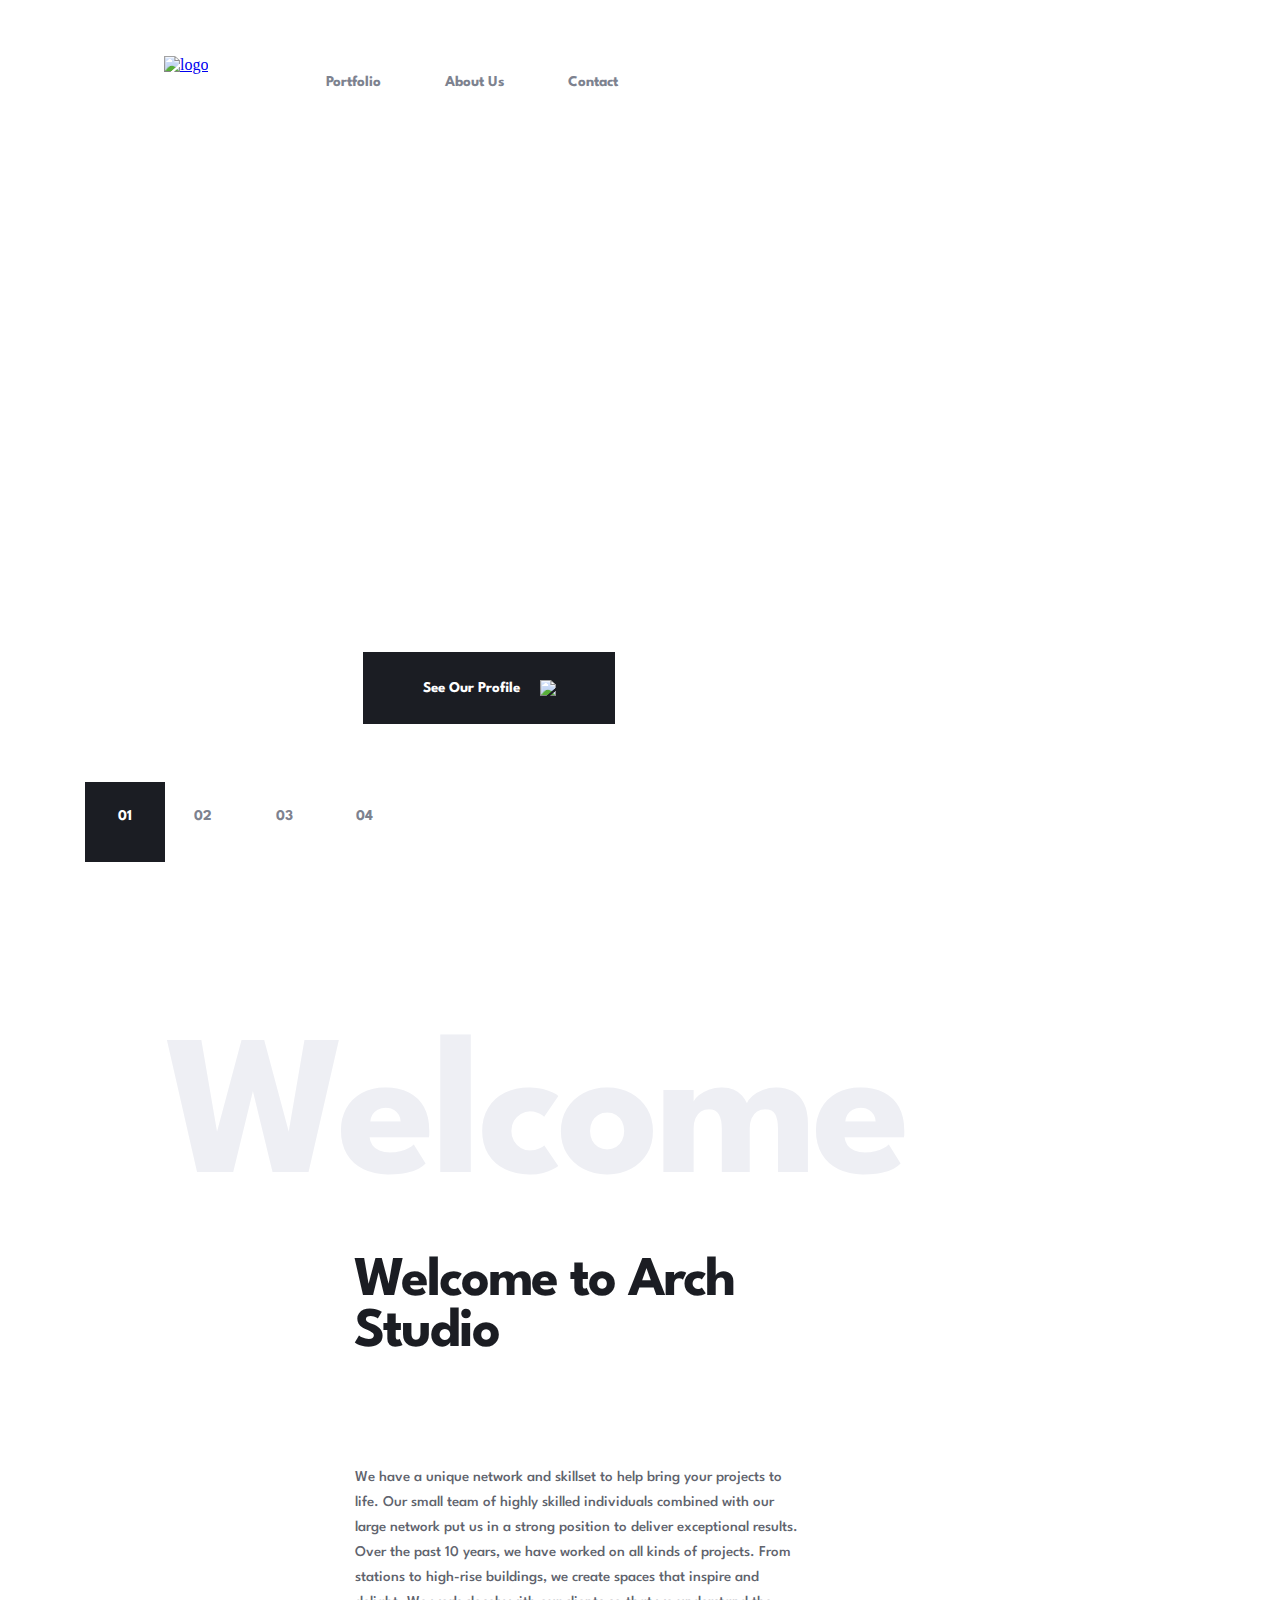
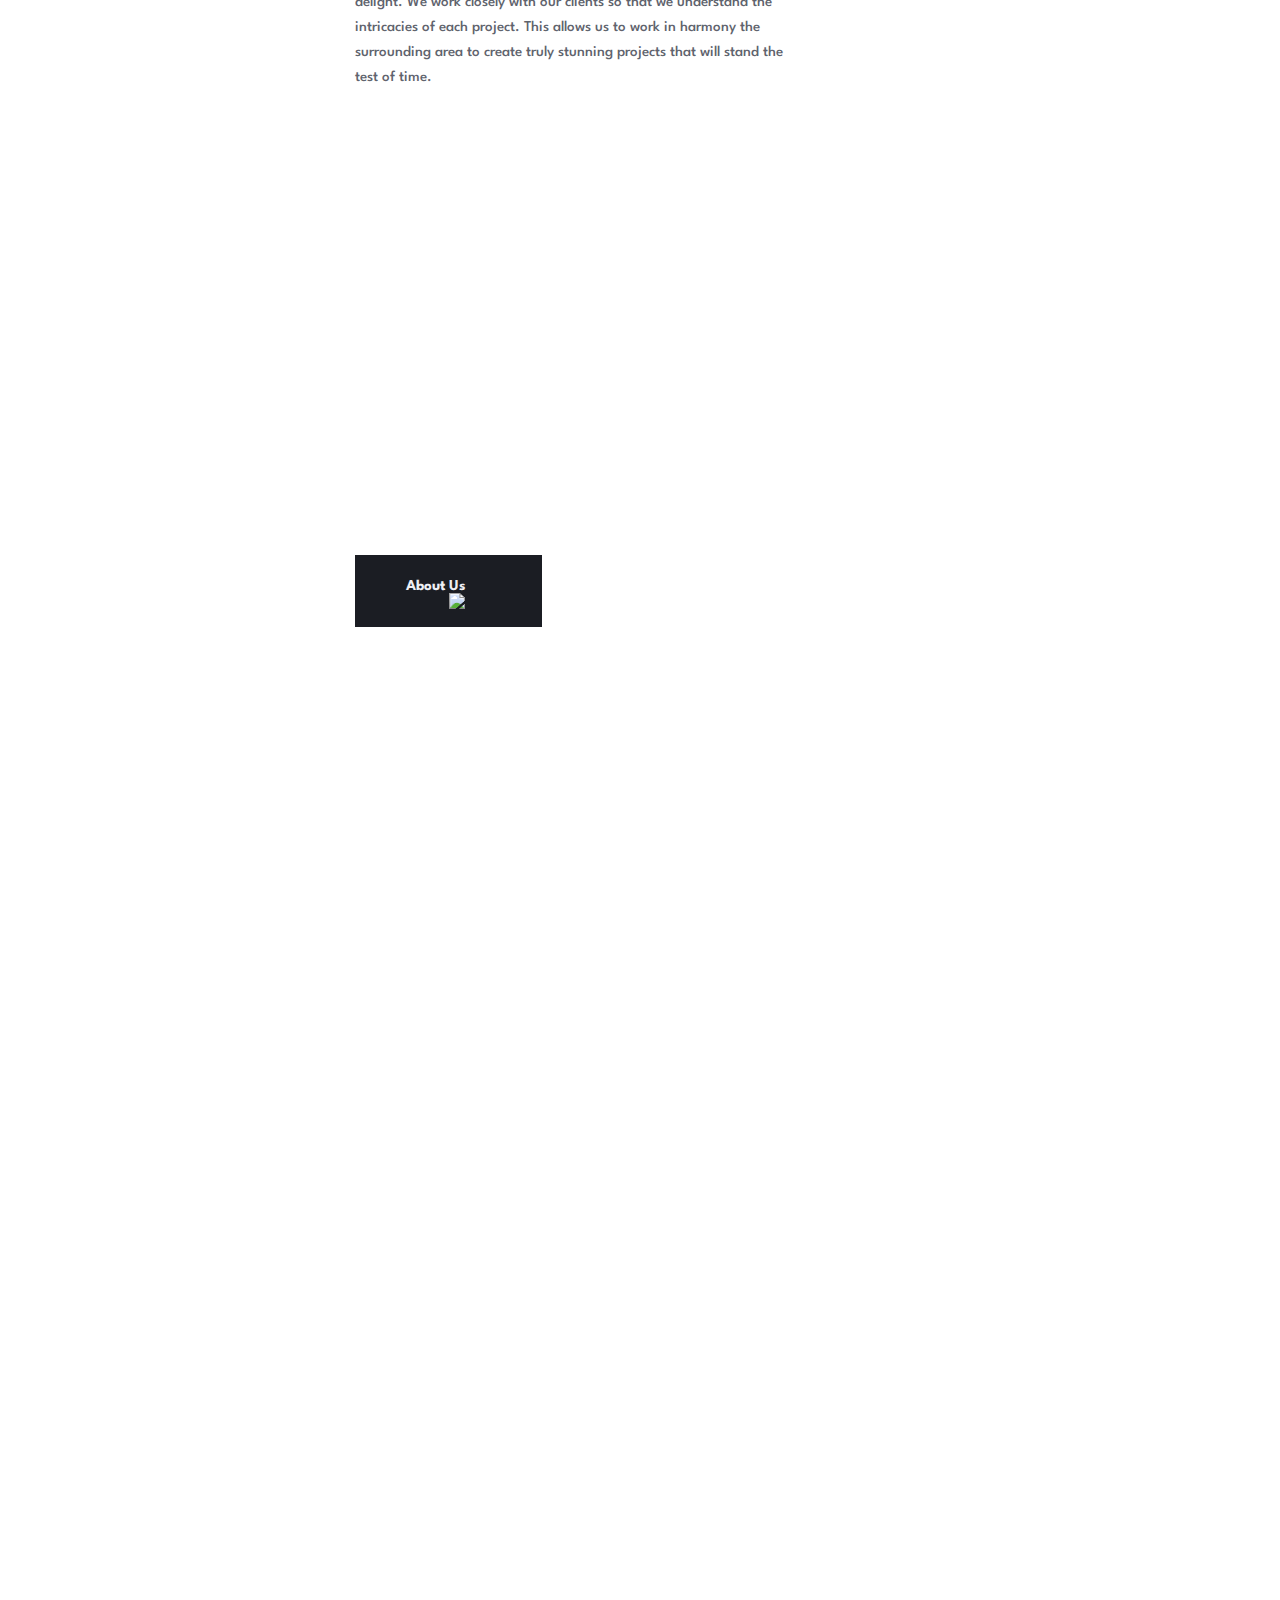
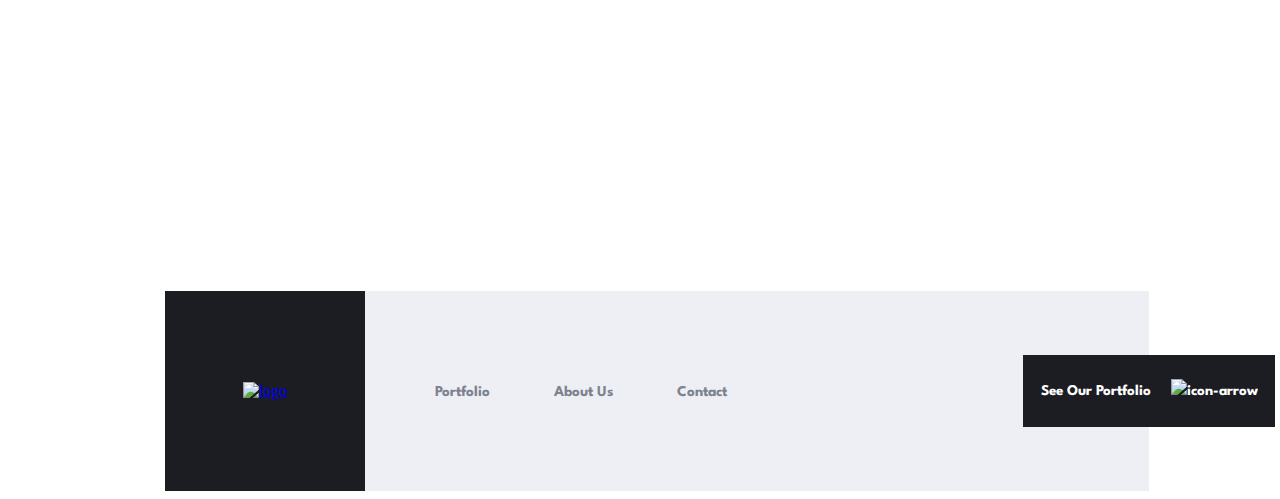
==== index.html @ 3923d825 "aboutus" ====
<!DOCTYPE html>
<html lang="en">
<head>
  <meta charset="UTF-8">
  <meta name="viewport" content="width=device-width, initial-scale=1.0">

  <link rel="icon" type="image/png" sizes="32x32" href="./assets/favicon-32x32.png">
  <link rel="stylesheet" href="./src/styles.css">
  <title>Frontend Mentor | Arch Studio Website Challenge</title>
</head>
<body>
  <nav>
    <div class="logo">
      <a href="index.html"><img src="./assets/logo.svg" alt="logo"></a>
    </div>

    <ul class="nav-links">
      <li><a href="portfolio.html">Portfolio</a></li>
      <li><a href="about.html">About Us</a></li>
      <li><a href="contact.html">Contact</a></li>
    </ul>
  </nav>

  <section class="slide">
    <div class="slide_1">
      <h3>Project Paramour</h3> 
    </div>
    <div class="slide_note">
        <p>Project made for an art musuem near Southwest London. Project Paramour is a statement of bold modern architecture</p>
    </div>

    <div class="profile_note">
        <a>See Our Profile <img src="./assets/icons/icon-arrow.svg"></a>

    </div>
</section>

<section class="rectangle">
  <div class="rectangle_1">
    <a>01</a>
  </div>

  <div class="rectangle_2">
    <a>02</a>
  </div>

  <div class="rectangle_3">
    <a>03</a>
  </div>

  <div class="rectangle_4">
    <a>04</a>
  </div>

</section>

<div class="welcome">
</div>

<section>  
  <div class="welcome_1">
    <h1>Welcome</h1>
  </div>

  <div class="welcome_note">
    <h3>Welcome to Arch Studio </h3>
  </div>

  <div class="welcome_statement">
    <p>We have a unique network and skillset to help bring your projects to life. Our small team of highly skilled individuals combined with our large network put us in a strong position to deliver exceptional results.
      Over the past 10 years, we have worked on all kinds of projects. From stations to high-rise buildings, we create spaces that inspire and delight.
      We work closely with our clients so that we understand the intricacies of each project. This allows us to work in harmony the surrounding area to create truly stunning projects that will stand the test of time.</p>
  </div>
</section>

<section>

</section>

<section class="smallteam">
  <div class="smallteam_1">
    <h3>Small team, big ideas</h3> 
  </div>

  <div class="aboutus_note">
      <a>About Us <img src="./assets/icons/icon-arrow.svg"></a>

  </div>
</section>

  <!--Footer-->

  

  <!--Project Paramour

  Project made for an art museum near Southwest London. Project Paramour is 
  a statement of bold, modern architecture.

  See Our Portfolio

  Seraph Station

  The Seraph Station project challenged us to design a unique station that would 
  transport people through time. The result is a fresh and futuristic model 
  inspired by space stations.

  See Our Portfolio

  Federal II Tower

  A sequel theme project for a tower originally built in the 1800s. We achieved 
  this with a striking look of brutal minimalism with modern touches.
  
  See Our Portfolio

  Trinity Bank Tower

  Trinity Bank challenged us to make a concept for a 84 story building located 
  in the middle of a city with a high earthquake frequency. For this project we 
  used curves to blend design and stability to meet our objectives.

  See Our Portfolio

  01
  02
  03
  04

  Welcome

  Welcome to Arch Studio

  We have a unique network and skillset to help bring your projects to life. Our 
  small team of highly skilled individuals combined with our large network put us 
  in a strong position to deliver exceptional results.

  Over the past 10 years, we have worked on all kinds of projects. From stations 
  to high-rise buildings, we create spaces that inspire and delight.

  We work closely with our clients so that we understand the intricacies of each 
  project. This allows us to work in harmony the surrounding area to create truly 
  stunning projects that will stand the test of time.

  Small team, big ideas

  About Us

  Featured

  See all

  1
  Project Del Sol
  View All Projects

  2
  228B Tower
  View All Projects

  3
  Le Prototype
  View All Projects

  Portfolio
  About Us
  Contact

  See Our Portfolio -->
  <footer>
    <div class="footer-logo">
      <a href="index.html"><img src="./assets/logo-white-fill.svg" alt="logo"></a>
    </div>
    <div class="footer-nav">
      <ul class="footer-nav-links">
        <li><a href="portfolio.html">Portfolio</a></li>
        <li><a href="about.html">About Us</a></li>
        <li><a href="contact.html">Contact</a></li>
      </ul>
    </div>
    <a href="portfolio.html" class="button-link">See Our Portfolio <img src="./assets/icons/icon-arrow.svg" alt="icon-arrow"></a>
  </footer>
</body>
</html>
---- src/styles.css ----
@import url("https://fonts.googleapis.com/css2?family=Spartan:wght@100;200;300;400;500;600;700;800;900&display=swap");




/*Navigation*/
.logo {
    position: absolute;
    width: 96.16px;
    height: 40px;
    left: 164px;
    top: 56px;
}

.nav-links {
    position: absolute;
    left: 20%;
    top: 56px;
    
}

.nav-links li {
    display: inline-block;
    padding: 0px 30px;
}

.nav-links a {
    font-family: 'Spartan';
    font-style: normal;
    font-weight: bold;
    font-size: 15px;
    color: #7D828F;
    text-decoration: none;
}

.slide{
    background-image: url("file:///C:/Users/hp/Desktop/arch-studio/assets/home/desktop/image-hero-paramour.jpg");
    height: 720px;
    width: 1110px; 
    margin: auto 0;
    margin-left:165px;
    margin-right: 165px;
    margin-top: 152px;
    margin-bottom: 2819px;

}

.slide_1 h3{
    font-family: Spartan, sans-serif;
    font-size: 70px;
    line-height: 80px;
    font-weight: bold;
    letter-spacing: -2px;
    color: #FFFFFF;
    padding-left: 190px;
    padding-top: 180px;
    padding-bottom: 380px;
    padding-right: 376px;
    position: absolute;
    height: 160px;
    margin-bottom: 20px;;

}

.slide_note p{
    font-family: Spartan, sans-serif;
    font-weight: 500;
    font-size: 15px;
    line-height: 25px;
    position: absolute;
    padding-top: 372px;
    padding-right: 475px;
    padding-bottom: 291px;
    padding-left: 190px;
    color: #FFFFFF;
    height: 75px;
    width: 445px;
    margin-top: 30px;
    
}

.profile_note{
    background-color: #1B1D23;
    height: 72px;
    width: 252px;
    position: absolute;
    margin-left: 190px;
    margin-top: 500px;
   

}


.profile_note a{
    color:#FFFFFF;
    font-family: Spartan, sans-serif;
    font-weight: bold;
    font-size: 15px;
    display: flex;
    align-items: center;
    justify-content: center;
    text-decoration: none;
    height: 72px;
    width: 252px;
}

.profile_note img{
    margin-left: 20px;
}

.rectangle{
    background-color: #EEEFF4;
    height: 80px;
    width: 320px;
    left: 85px;
    top: 782px;
    position: absolute;
    display: inline-block;
    
}

.rectangle_1{
    background-color: #1B1D23;
    height: 80px;
    width: 80px;
    position: absolute;
    left: 0%;
    right: 0%;
    top: 0%;
    bottom: 0%;
}
.rectangle_1 a{
    font-family: Spartan, sans-serif;
    font-size: 15px;
    color: #FFFFFF;
    font-weight: bold;
    position: absolute;
    height: 25px;
    width: 19px;
    left: 30px;
    right: 31px;
    top: 27px;
    bottom: 28px;
    justify-content: center;
    display: flex;

}


.rectangle_2{
    background-color: #FFFFFF;
    height: 80px;
    width: 80px;
    position: absolute;
    left: 80px;
    
}


.rectangle_2 a{
    font-family: Spartan, sans-serif;
    font-size: 15px;
    color: #7D828F;
    font-weight: bold;
    position: absolute;
    height: 25px;
    width: 19px;
    left: 28px;
    right: 29px;
    top: 27px;
    bottom: 28px;
    justify-content: center;
    display: flex;
}


.rectangle_3{
    background-color: #FFFFFF;
    height: 80px;
    width: 80px;
    position: absolute;
    left: 160px;
    
}

.rectangle_3 a{
    font-family: Spartan, sans-serif;
    font-size: 15px;
    color: #7D828F;
    font-weight: bold;
    position: absolute;
    height: 25px;
    width: 19px;
    left: 30px;
    right: 31px;
    top: 27px;
    bottom: 28px;
    justify-content: center;
    display: flex;
}

.rectangle_4{
    background-color: #FFFFFF;
    height: 80px;
    width: 80px;
    position: absolute;
    left: 240px;
    
}


.rectangle_4 a{
    font-family: Spartan, sans-serif;
    font-size: 15px;
    color: #7D828F;
    font-weight: bold;
    position: absolute;
    height: 25px;
    width: 19px;
    left: 30px;
    right: 31px;
    top: 27px;
    bottom: 28px;
    justify-content: center;
    display: flex;
}


/*Welcome*/
.welcome{
    background-image: url("file:///C:/Users/hp/Desktop/arch-studio/assets/home/desktop/image-welcome.jpg");
    position: absolute;
    height: 568px;
    width : 350px;
    top: 1160px;
    left: 925px;
    
}

.welcome_1 h1{
    font-family: Spartan, sans-serif;
    font-weight: bold;
    font-size: 200px;
    line-height: 200px;
    letter-spacing: -5px;
    color: #EEEFF4;
    position: absolute;
    width: 968px;
    height: 200px;
    left: 165px;
    top: 890px;
}

.welcome_note h3{
    position: absolute;
    height: 112px;
    width: 446px;
    right: 640px;
    left: 354px;
    top: 1200px;
    font-family: Spartan, sans-serif;
    font-size: 56px;
    letter-spacing: -2px;
    color: #1B1D23;
}

.welcome_statement{
    position: absolute;
    height: 325px;
    width: 445px;
    right: 640px;
    left: 355px;
    top: 1450px;
    font-family: Spartan, sans-serif;
    font-size: 15px;
    font-weight: 500;
    line-height: 25px;
    color: #60636D;
}

.smallteam{
    background-image: url("file:///C:/Users/hp/Desktop/arch-studio/assets/home/desktop/image-small-team.jpg");
    position: absolute;
    width: 1110px;
    height: 560px;
    left: 165px;
    top: 1835px;
}

.smallteam_1 h3{
position: absolute;
height: 126px;
width: 445px;
left: 190px;
right: 475px;
top: 130px;
bottom: 266px;
font-family: Spartan, sans-serif;
font-style: normal;
font-weight: bold;
font-size: 56px;
line-height: 56px;
letter-spacing: -2px;
color: #FFFFFF;
}

.aboutus_note{
    position: absolute;
    left: 190px;
    top: 320px;
  /*  right: 733px;
    bottom: 168px;*/
    background-color: #1B1D23;
    height: 72px;
    width: 187px;
}

.aboutus_note a{
    position: absolute;
    height: 25px;
    width: 75px;
    top: 24px;
    left: 35px;
    right: 56px;
    bottom: 23px;
    font-family: Spartan;
    font-style: normal;
    font-weight: bold;
    font-size: 15px;
    text-align: right;
    color: #EEEFF4;
    /*display: flex;
    align-items: center;
    justify-content: center;
    text-decoration: none;*/
}

.aboutus_note img{
    left: 131px;
    top: 36.5px;
    right: 32px;
    bottom: 34.5px;
}

/*Footer*/
footer {
    display: flex;
}
.footer-logo {
    position: absolute;
    width: 200px;
    height: 200px;
    left: 165px;
    top: 3491px;
    background: #1B1D23;
    display: flex;
    justify-content: center;
    align-items: center;
}

.footer-logo img {
    width: 96.16px;
    height: 40px;
    
}

.footer-nav {
    position: absolute;
    width: 784px;
    height: 200px;
    left: 365px;
    top: 3491px;
    background: #EEEFF4;
    display: flex;
    align-items: center;
}

.footer-nav-links li {
    display: inline-block;
    padding: 0px 30px;
}

.footer-nav-links a {
    font-family: 'Spartan';
    font-style: normal;
    font-weight: 700;
    font-size: 15px;
    color: #7D828F;
    text-decoration: none;
}    

.button-link {
    position: absolute;
    width: 252px;
    height: 72px;
    left: 1023px;
    top: 3555px;
    background: #1B1D23;
    font-family: 'Spartan';
    font-style: normal;
    font-weight: bold;
    font-size: 15px;
    line-height: 25px;
    display: flex;
    align-items: center;
    justify-content: center;
    text-decoration: none;
    color: #FFFFFF;
}

.button-link img {
    margin-left: 20px;
}
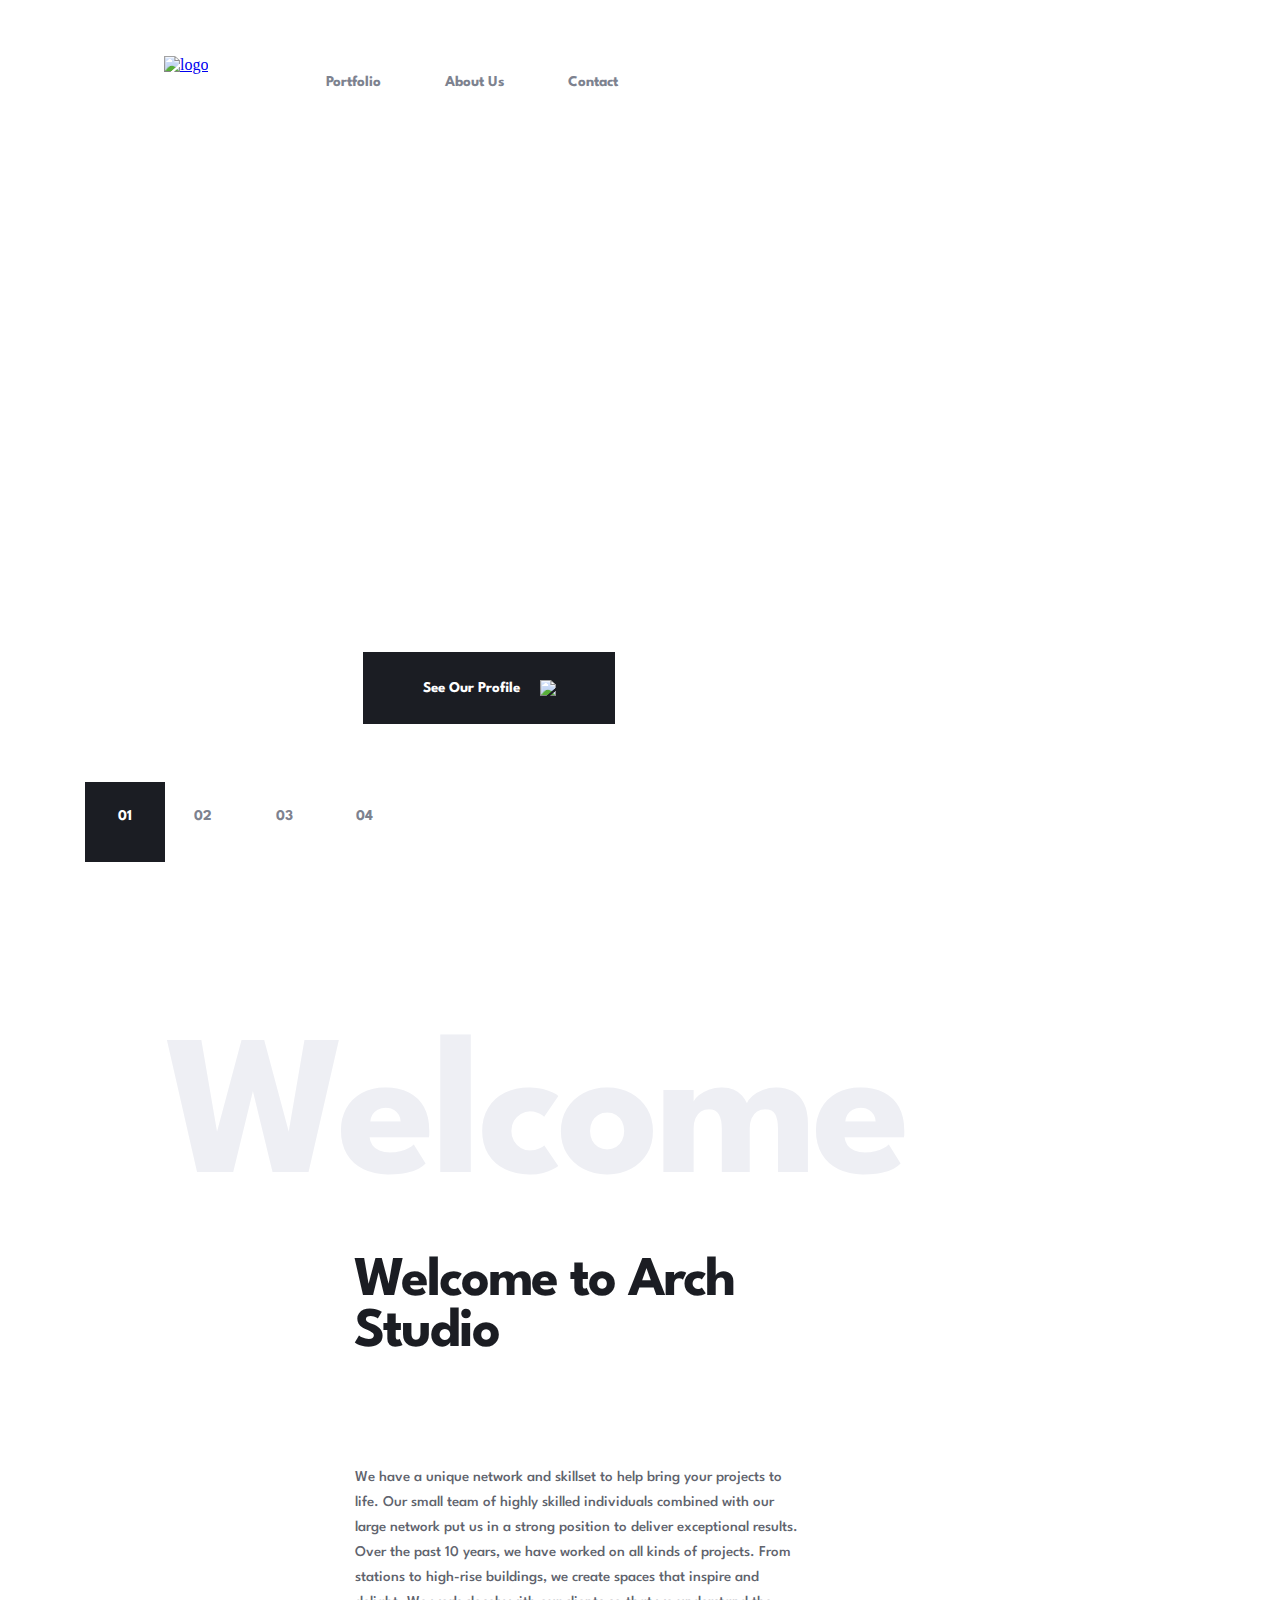
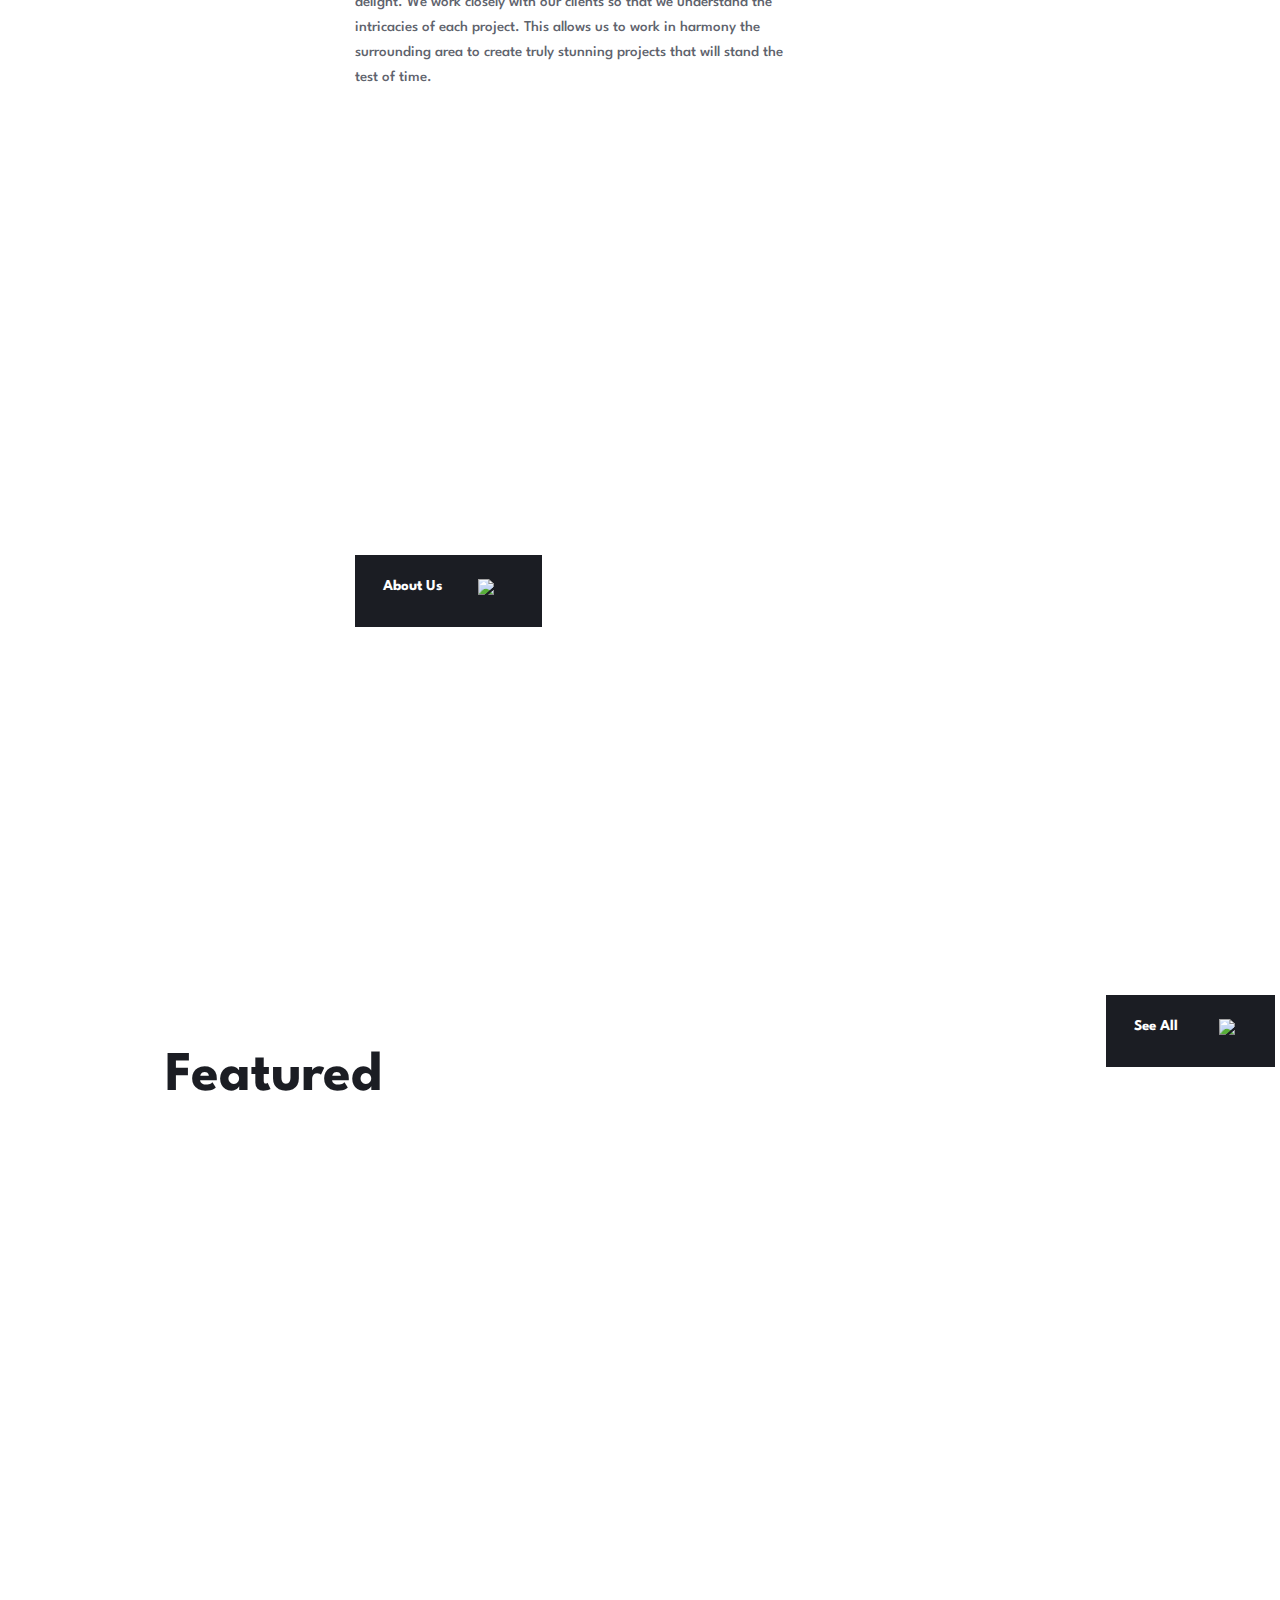
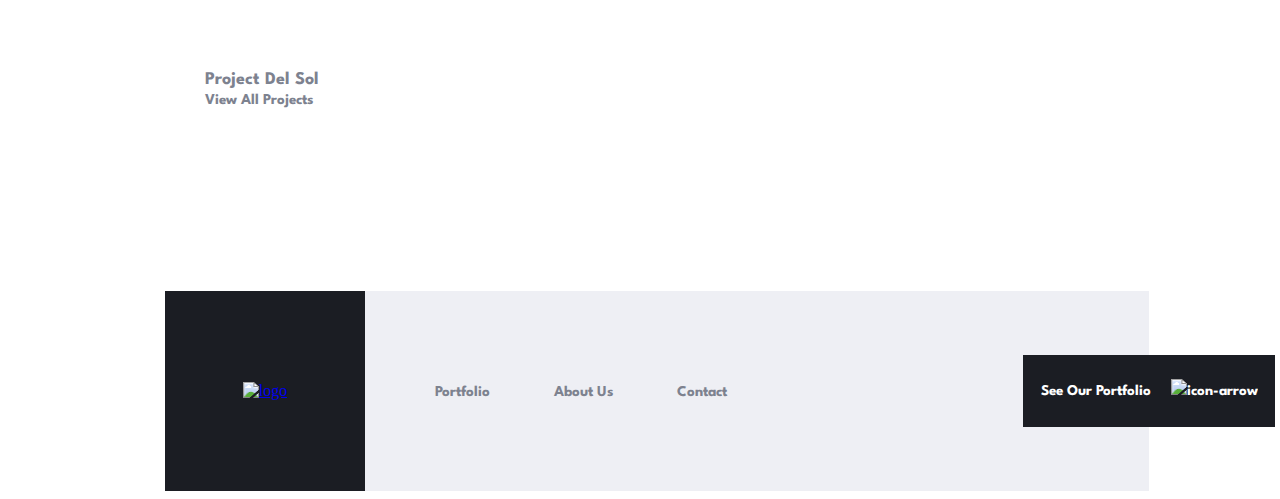
==== commit fd9c5064: "featured" ====
--- a/index.html
+++ b/index.html
@@ -88,6 +88,47 @@
   </div>
 </section>
 
+<section class="feature">
+  <div class="featured_1">
+    <h2>Featured</h2>
+  </div>
+
+  <div class="featured_note">
+    <a>See All <img src="./assets/icons/icon-arrow.svg"></a>
+  </div>
+</section>
+
+<section class="images">
+  <div class="projectdelsol">
+    <div>
+      <p>1</p>
+    </div>
+    
+    <div class="projectdelsol_1">
+      <a>Project Del Sol</a>
+    </div>
+    
+    <div class="projectdelsol_2"> 
+      <a>View All Projects</a>
+    </div>
+  </div>
+
+  <div class="BTower">
+    <div>
+      <p>2</p>
+    </div>
+    
+    <div class="BTower_1">
+      <a>228B Tower</a>
+    </div>
+    
+    <div class="BTower_2"> 
+      <a>View All Projects</a>
+    </div>
+  </div>
+</section>
+
+
   <!--Footer-->
 
   
--- a/src/styles.css
+++ b/src/styles.css
@@ -305,41 +305,178 @@
 }
 
 .aboutus_note{
-    position: absolute;
-    left: 190px;
-    top: 320px;
-  /*  right: 733px;
-    bottom: 168px;*/
-    background-color: #1B1D23;
     height: 72px;
     width: 187px;
+    position: absolute;
+    margin-left: 190px;
+    margin-top: 320px;
+    background-color: #1B1D23; 
 }
 
 .aboutus_note a{
-    position: absolute;
+    font-family: Spartan, sans-serif;
+    font-size: 15px;
+    font-weight: bold;
+    color: #ffffff;
+    position: absolute;
+    top: 24px;
+    right: 80px;
+    bottom: 23px;
+    left: 28px;
     height: 25px;
     width: 75px;
+}
+
+.aboutus_note img{
+    position: absolute;
+    left: 95px;
+
+}
+
+.featured_1 h2{
+    font-family: Spartan, sans-serif;
+    font-size: 56px;
+    font-weight: bold;
+    color: #1B1D23;
+    line-height: 56px;
+    position: absolute;
+    left: 165px;
+    right: 829px;
+    top: 2603px;
+    bottom: 1023px;
+    height: 56px;
+    width: 446px;
+}
+
+.featured_note{
+    background-color: #1B1D23;
+    position: absolute;
+    height: 72px;
+    width: 169px;
+    left: 1106px;
+    right: 165px;
+    top: 2595px;
+}
+
+.featured_note a{
+    color: #FFFFFF;
+    font-family: Spartan, sans-serif;
+    font-size: 15px;
+    font-weight: bold;
+    position: absolute;
+    height: 25px;
+    width: 57px;
     top: 24px;
-    left: 35px;
-    right: 56px;
+    right: 80px;
     bottom: 23px;
-    font-family: Spartan;
-    font-style: normal;
-    font-weight: bold;
-    font-size: 15px;
-    text-align: right;
-    color: #EEEFF4;
-    /*display: flex;
-    align-items: center;
-    justify-content: center;
-    text-decoration: none;*/
-}
-
-.aboutus_note img{
-    left: 131px;
-    top: 36.5px;
-    right: 32px;
-    bottom: 34.5px;
+    left: 28px;
+}
+
+.featured_note img{
+    position: absolute;
+    left: 85px;
+}
+
+
+.images{
+    height: 560px;
+    width: 1110px;
+    position: absolute;
+    top: 2731px;
+    right: 165px;
+    bottom: 400px;
+    left: 165px;
+}
+
+.projectdelsol{
+    background-image: url("file:///C:/Users/hp/Desktop/arch-studio/assets/portfolio/desktop/image-del-sol.jpg");
+    height: 560px;
+    width: 350px;
+    position: absolute;
+    right: 925px;
+    bottom: 200px;
+    top: 72px;
+    left: 0px;
+}
+.projectdelsol p{
+    color: #ffffff;
+    opacity: 0.5;
+    font-family: Spartan, sans-serif;
+    font-size: 200px;
+    font-weight: bold;
+    position: absolute;
+    height: 200px;
+    width: 84px;
+    top: -200px;
+    bottom: 100px;
+    left: 280px;
+    
+}
+
+.projectdelsol_2{
+    /*border: #f50808 solid 3px;*/
+    font-family: Spartan, sans-serif;
+    font-size: 15px;
+    font-weight: bold;
+    position: absolute;
+    top: 490px;
+    left: 40px;
+    color: #7D828F;
+}
+
+.projectdelsol_1{
+    color: #7D828F;
+    font-family: Spartan, sans-serif;
+    font-size: 18px;
+    font-weight: bold;
+    top: 468px;
+    left: 40px;
+    position: absolute;
+}
+
+.BTower{
+    background-image: url("../assets/portfolio/desktop/image-228b.jpg");
+    height: 560px;
+    width: 350px;
+    position: absolute;
+    right: 925px;
+    bottom: 200px;
+    top: 72px;
+    left: 400px;
+}
+.BTower p{
+    color: #ffffff;
+    opacity: 0.5;
+    font-family: Spartan, sans-serif;
+    font-size: 200px;
+    font-weight: bold;
+    position: absolute;
+    height: 200px;
+    width: 145px;
+    top: -200px;
+    bottom: 100px;
+    left: 210px;
+    
+}
+
+.BTower_2{
+    color: #FFFFFF;
+    font-family: Spartan, sans-serif;
+    font-size: 15px;
+    font-weight: bold;
+    position: absolute;
+    top:490px;
+    left: 40px;
+}
+
+.BTower_1{
+    color: #FFFFFF;
+    font-family: Spartan, sans-serif;
+    font-size: 18px;
+    font-weight: bold;
+    top: 466px;
+    position: absolute;
+    left: 40px;
 }
 
 /*Footer*/
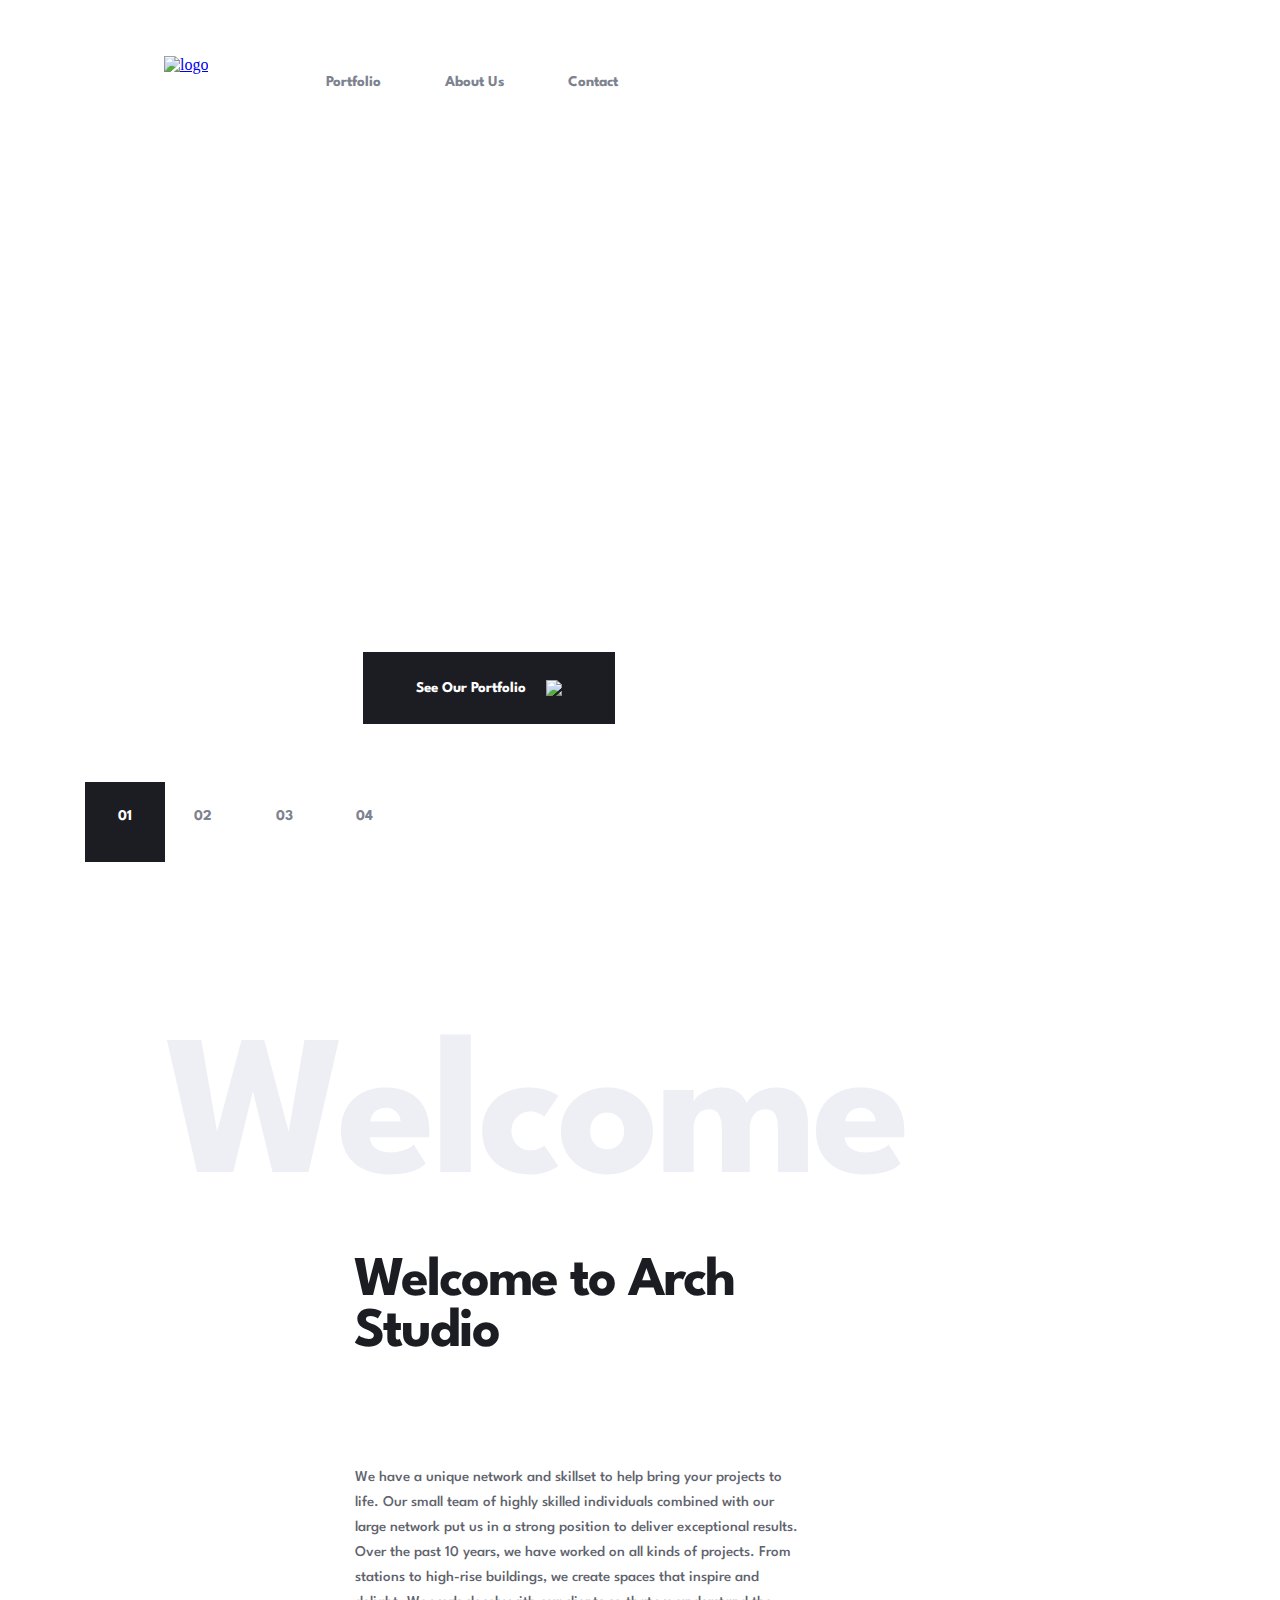
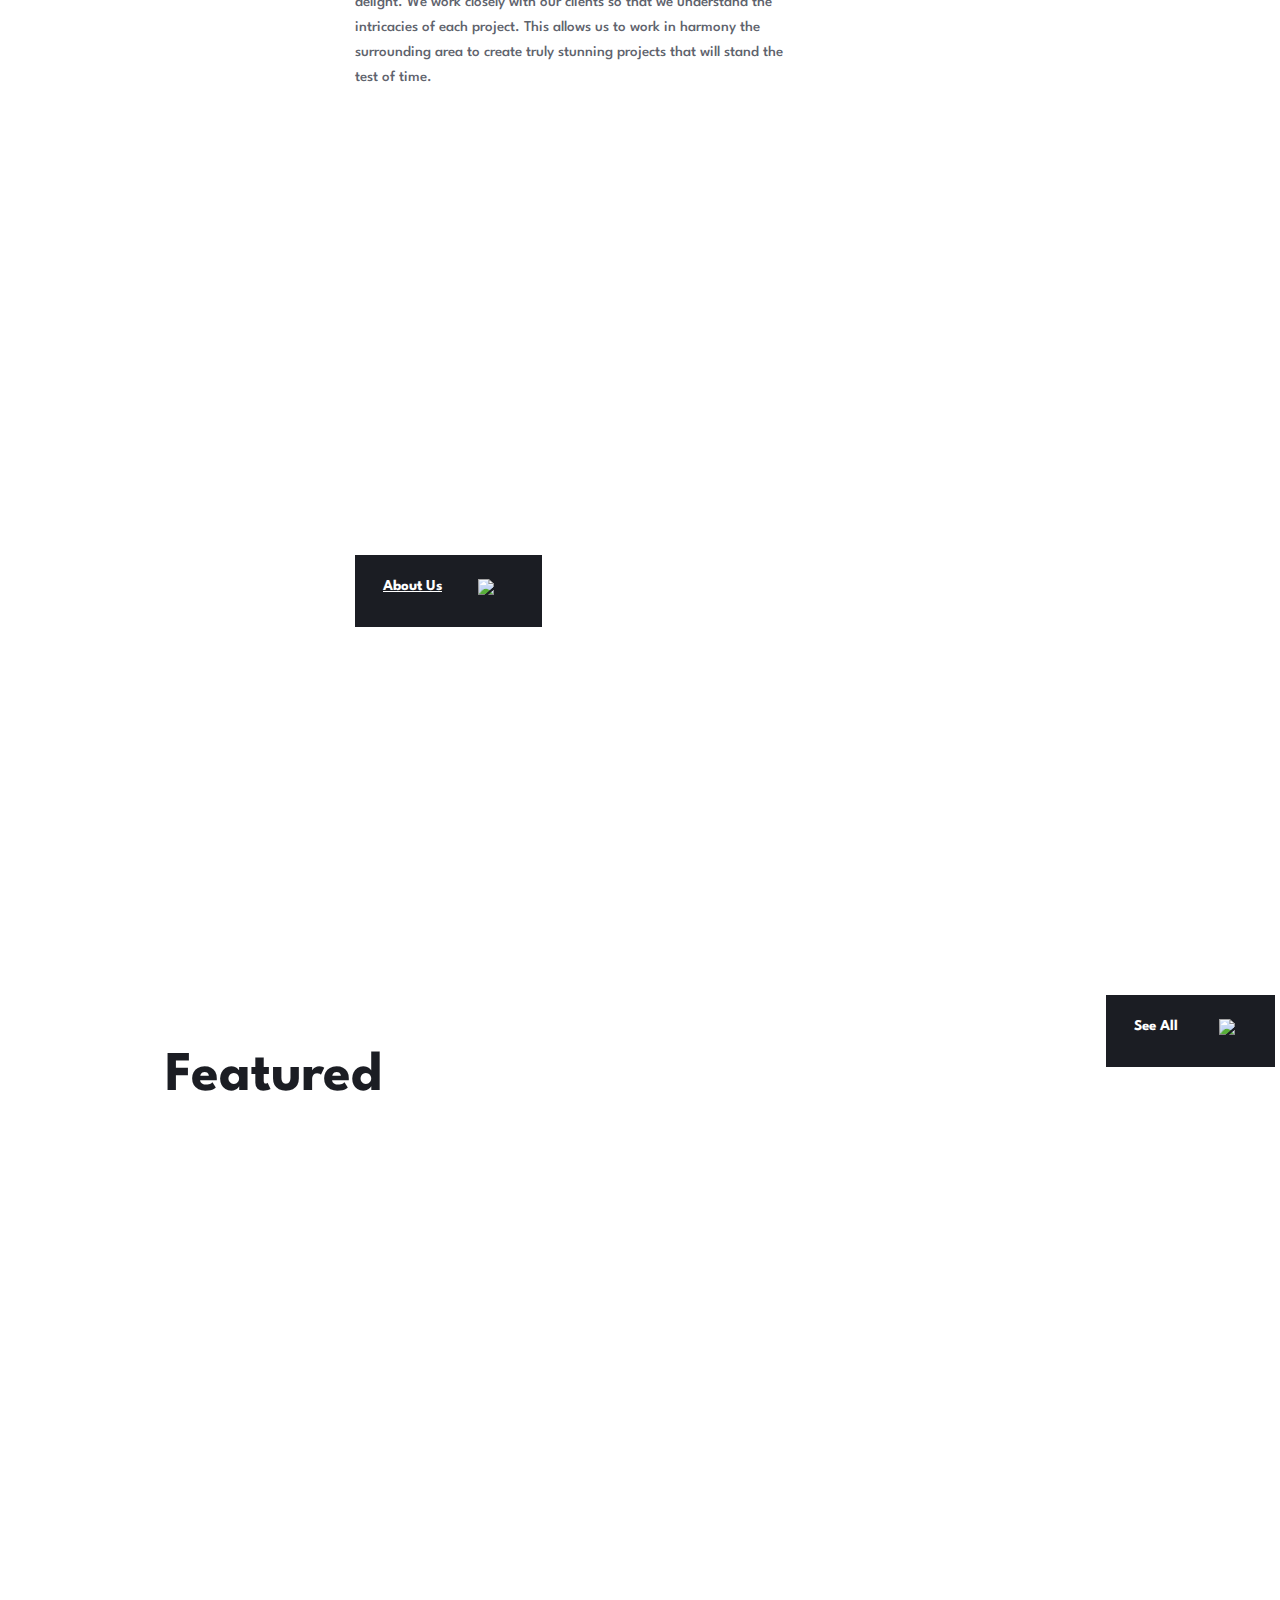
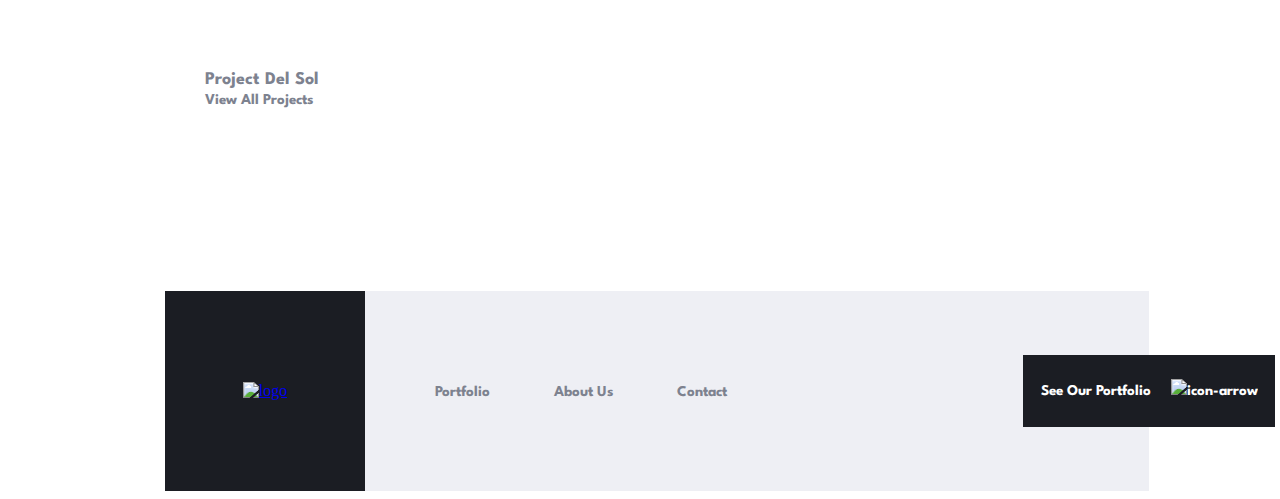
==== commit ec26ed20: "active" ====
--- a/index.html
+++ b/index.html
@@ -30,7 +30,7 @@
     </div>
 
     <div class="profile_note">
-        <a>See Our Profile <img src="./assets/icons/icon-arrow.svg"></a>
+        <a href="portfolio.html">See Our Portfolio <img src="./assets/icons/icon-arrow.svg"></a>
 
     </div>
 </section>
@@ -83,7 +83,7 @@
   </div>
 
   <div class="aboutus_note">
-      <a>About Us <img src="./assets/icons/icon-arrow.svg"></a>
+      <a href="about.html">About Us <img src="./assets/icons/icon-arrow.svg"></a>
 
   </div>
 </section>
@@ -123,6 +123,20 @@
     </div>
     
     <div class="BTower_2"> 
+      <a>View All Projects</a>
+    </div>
+  </div>
+
+  <div class="leProtoype">
+    <div>
+      <p>3</p>
+    </div>
+    
+    <div class="lePrototype_1">
+      <a>Le Prototype</a>
+    </div>
+    
+    <div class="lePrototype_2"> 
       <a>View All Projects</a>
     </div>
   </div>
--- a/src/styles.css
+++ b/src/styles.css
@@ -90,6 +90,11 @@
 
 }
 
+.profile_note:hover{
+    background-color: #7D828F;
+}
+
+
 
 .profile_note a{
     color:#FFFFFF;
@@ -129,6 +134,11 @@
     top: 0%;
     bottom: 0%;
 }
+
+.rectangle_1:hover{
+    background-color: #7D828F;
+}
+
 .rectangle_1 a{
     font-family: Spartan, sans-serif;
     font-size: 15px;
@@ -156,6 +166,9 @@
     
 }
 
+.rectangle_2:hover{
+    background-color: #EEEFF4;
+}
 
 .rectangle_2 a{
     font-family: Spartan, sans-serif;
@@ -183,6 +196,10 @@
     
 }
 
+.rectangle_3:hover{
+    background-color: #EEEFF4;
+}
+
 .rectangle_3 a{
     font-family: Spartan, sans-serif;
     font-size: 15px;
@@ -208,6 +225,9 @@
     
 }
 
+.rectangle_4:hover{
+    background-color: #EEEFF4;
+}
 
 .rectangle_4 a{
     font-family: Spartan, sans-serif;
@@ -278,6 +298,7 @@
     color: #60636D;
 }
 
+/*Small Team*/
 .smallteam{
     background-image: url("file:///C:/Users/hp/Desktop/arch-studio/assets/home/desktop/image-small-team.jpg");
     position: absolute;
@@ -313,6 +334,10 @@
     background-color: #1B1D23; 
 }
 
+.aboutus_note:hover{
+    background-color: #7D828F;
+}
+
 .aboutus_note a{
     font-family: Spartan, sans-serif;
     font-size: 15px;
@@ -333,6 +358,8 @@
 
 }
 
+
+/*Featured*/
 .featured_1 h2{
     font-family: Spartan, sans-serif;
     font-size: 56px;
@@ -372,6 +399,10 @@
     left: 28px;
 }
 
+.featured_note:hover{
+    background-color: #7D828F;
+}
+
 .featured_note img{
     position: absolute;
     left: 85px;
@@ -397,7 +428,10 @@
     bottom: 200px;
     top: 72px;
     left: 0px;
-}
+    
+}
+
+
 .projectdelsol p{
     color: #ffffff;
     opacity: 0.5;
@@ -414,7 +448,6 @@
 }
 
 .projectdelsol_2{
-    /*border: #f50808 solid 3px;*/
     font-family: Spartan, sans-serif;
     font-size: 15px;
     font-weight: bold;
@@ -444,6 +477,8 @@
     top: 72px;
     left: 400px;
 }
+
+
 .BTower p{
     color: #ffffff;
     opacity: 0.5;
@@ -455,8 +490,7 @@
     width: 145px;
     top: -200px;
     bottom: 100px;
-    left: 210px;
-    
+    left: 221px;   
 }
 
 .BTower_2{
@@ -479,6 +513,52 @@
     left: 40px;
 }
 
+
+.leProtoype{
+    background-image: url("file:///C:/Users/hp/Desktop/arch-studio/assets/portfolio/desktop/image-prototype.jpg");
+    height: 560px;
+    width: 310px;
+    position: absolute;
+    right: 0px;
+    bottom: 200px;
+    top: 72px;
+    left: 800px;
+}
+
+.leProtoype p{
+    color: #ffffff;
+    opacity: 0.5;
+    font-family: Spartan, sans-serif;
+    font-size: 200px;
+    font-weight: bold;
+    position: absolute;
+    height: 200px;
+    width: 145px;
+    top: -200px;
+    bottom: 100px;
+    left: 193px; 
+}
+
+
+.lePrototype_1{
+    color: #FFFFFF;
+    font-family: Spartan, sans-serif;
+    font-size: 18px;
+    font-weight: bold;
+    top: 466px;
+    position: absolute;
+    left: 40px;
+}
+
+.lePrototype_2{
+    color: #FFFFFF;
+    font-family: Spartan, sans-serif;
+    font-size: 15px;
+    font-weight: bold;
+    position: absolute;
+    top:490px;
+    left: 40px;
+}
 /*Footer*/
 footer {
     display: flex;
@@ -547,4 +627,8 @@
 
 .button-link img {
     margin-left: 20px;
+}
+
+.button-link:hover{
+    background-color: #7D828F
 }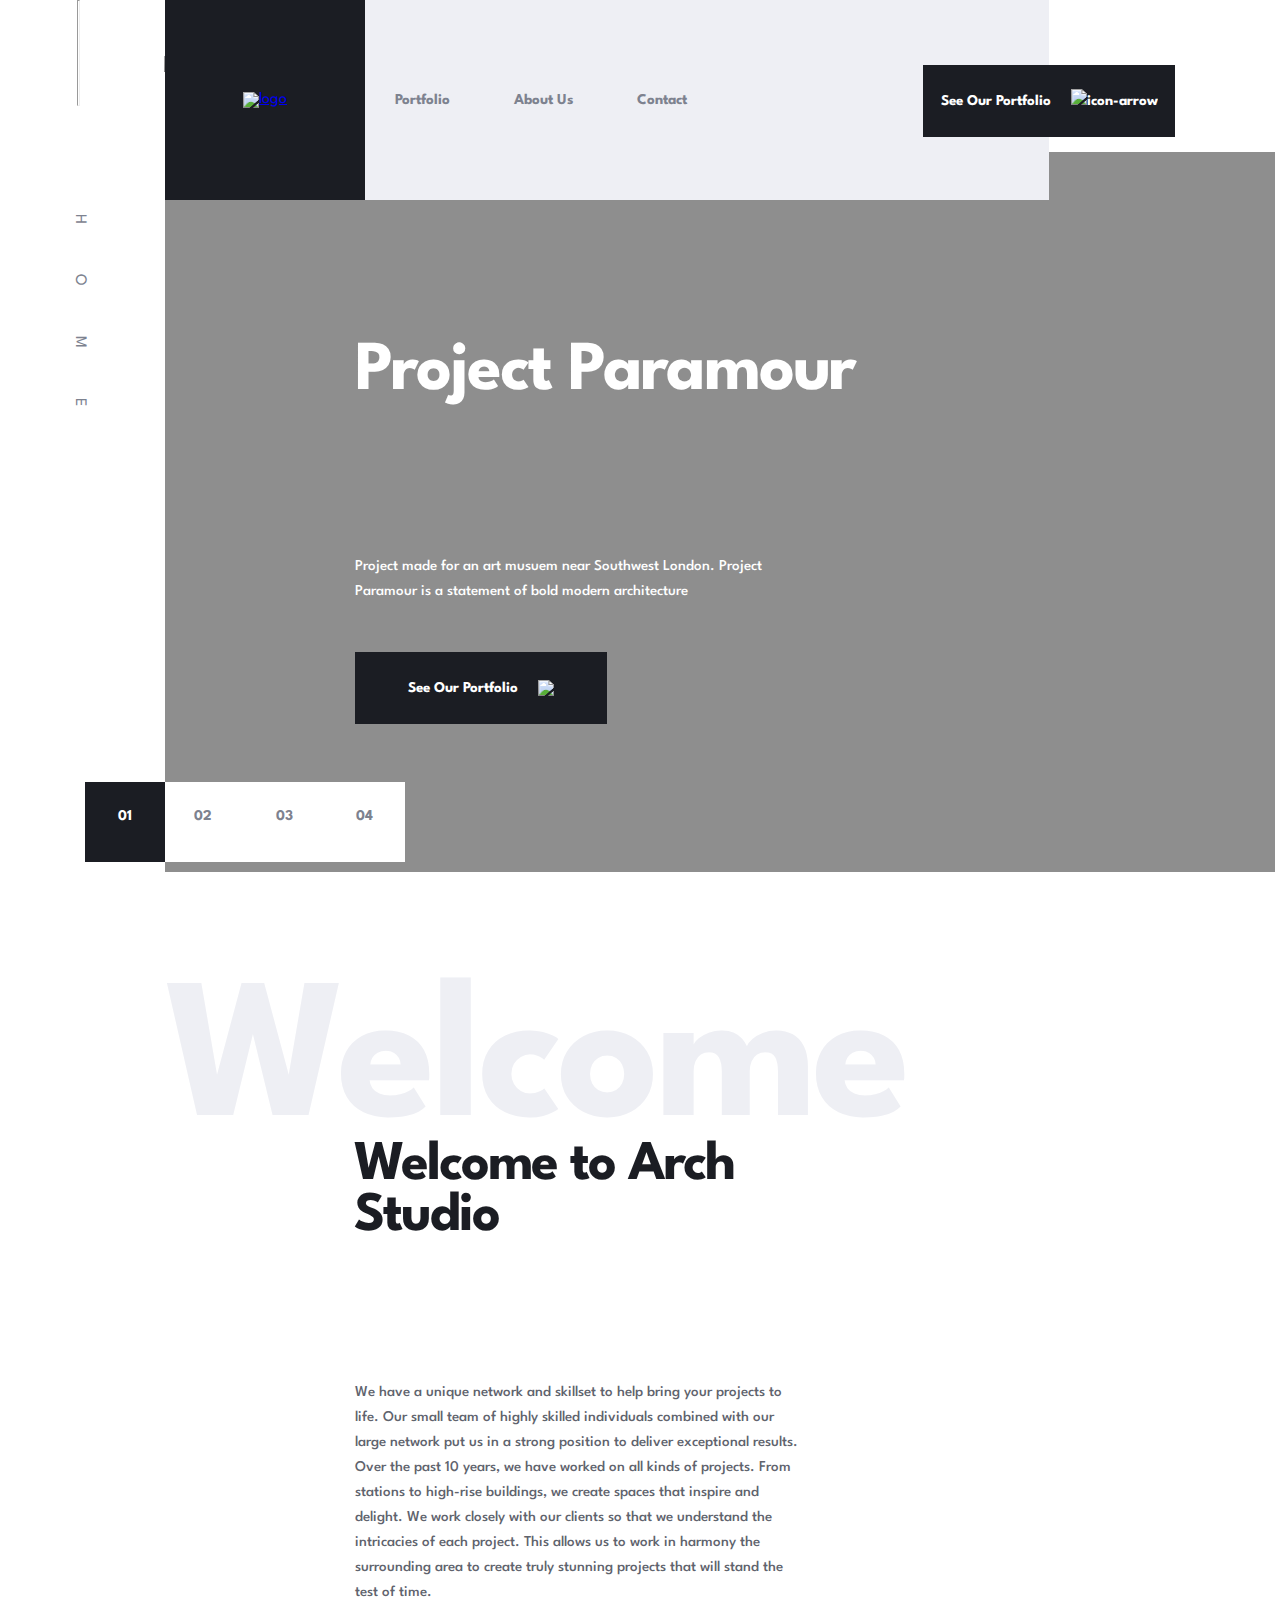
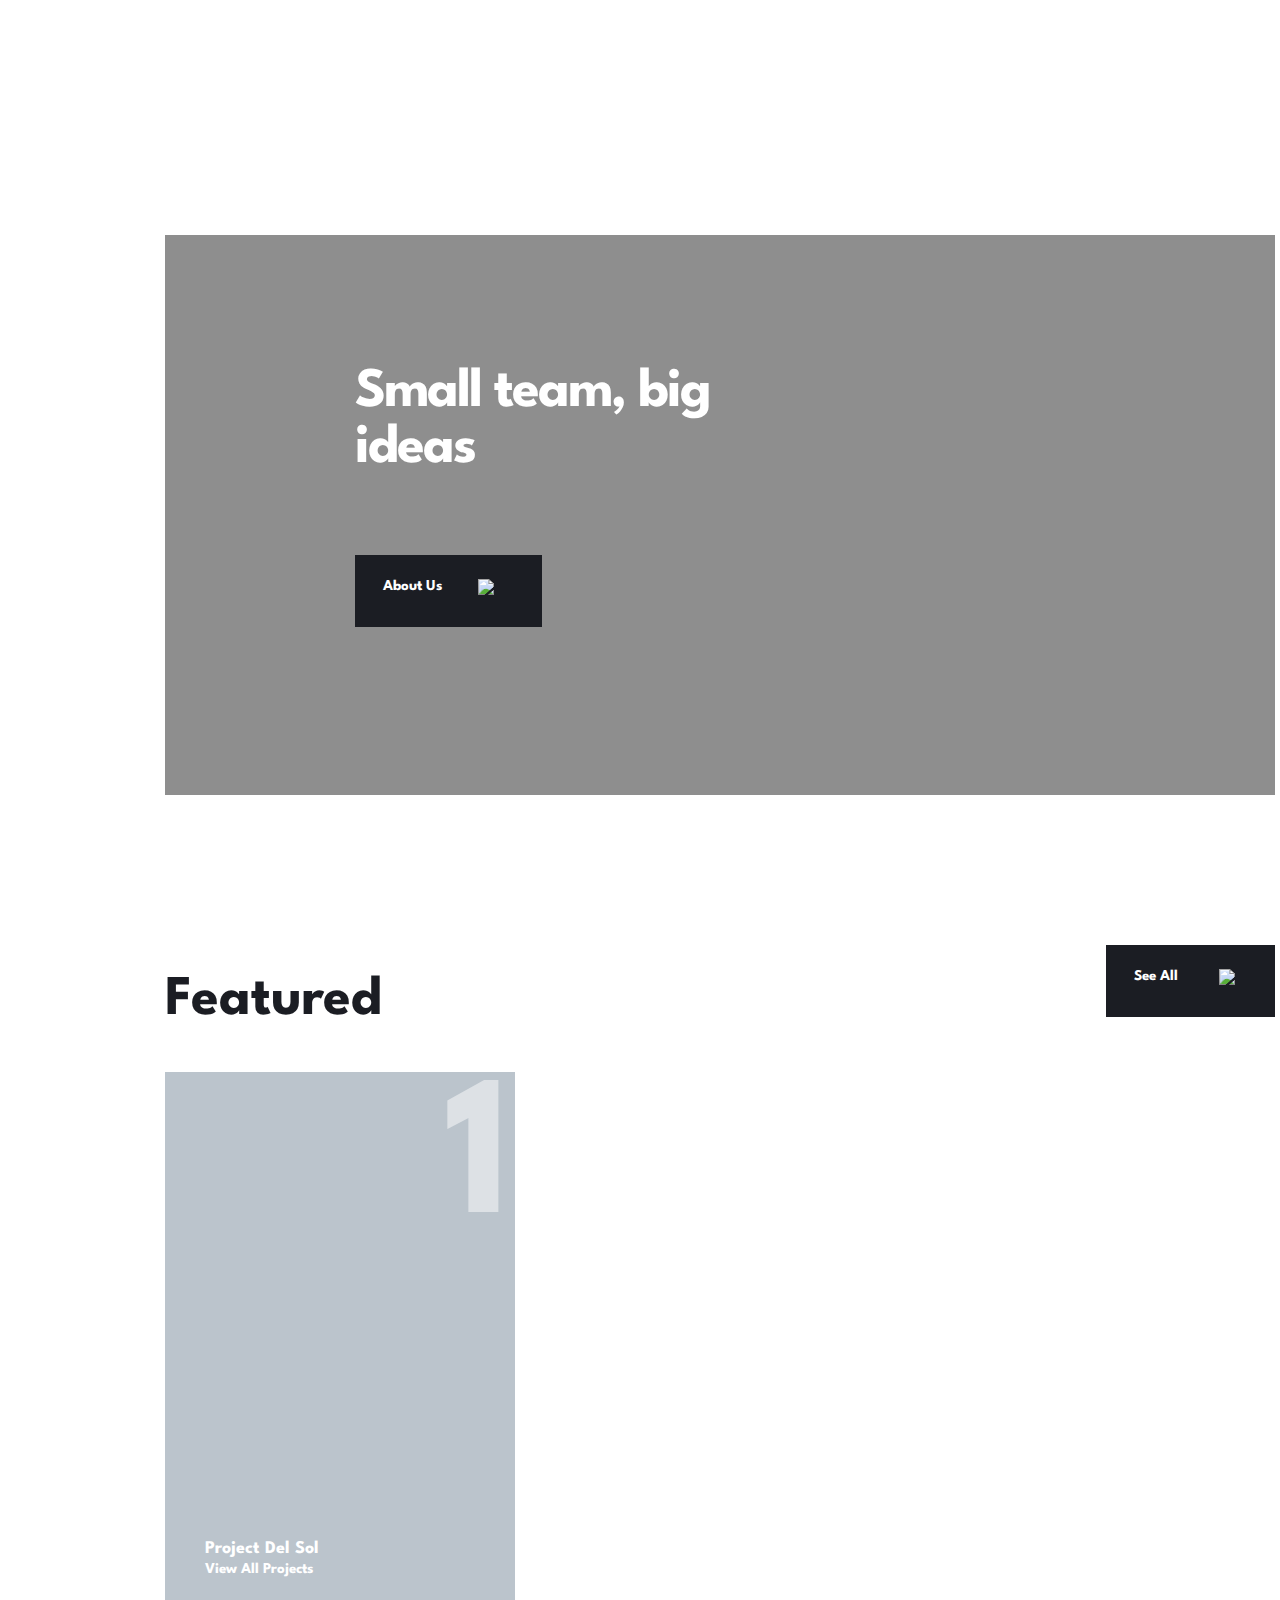
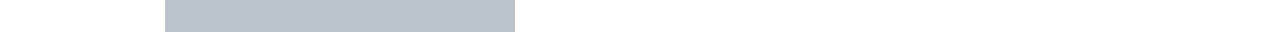
==== commit 2aabe5e6: "Merge branch 'main' of https://github.com/Darkoson/arch-studio into about-us" ====
--- a/index.html
+++ b/index.html
@@ -21,6 +21,11 @@
     </ul>
   </nav>
 
+  <div class="homebanner">
+    <hr>
+    <p>HOME</p>
+  </div>
+
   <section class="slide">
     <div class="slide_1">
       <h3>Project Paramour</h3> 
--- a/src/styles.css
+++ b/src/styles.css
@@ -1,7 +1,11 @@
 @import url("https://fonts.googleapis.com/css2?family=Spartan:wght@100;200;300;400;500;600;700;800;900&display=swap");
 
 
-
+*{
+    padding: 0;
+    margin: 0;
+    font-family: Spartan, sans-serif;
+}
 
 /*Navigation*/
 .logo {
@@ -14,8 +18,8 @@
 
 .nav-links {
     position: absolute;
-    left: 20%;
-    top: 56px;
+    left: 24%;
+    top: 70px;
     
 }
 
@@ -33,12 +37,46 @@
     text-decoration: none;
 }
 
+/*.homebanner{
+    width: 100px;
+    height: 104px;
+    border: 1px solid #1B1D23;
+    position: absolute;
+    
+}*/
+
+.homebanner hr{
+    width: 1px;
+    height: 104px;
+    left: 77px;
+    position: absolute;
+}
+
+.homebanner p{
+    width: 98px;
+    height: 25px;
+    left: 25px;
+    top: 250px;
+    position: absolute;
+    transform: rotate(90deg);
+    letter-spacing: 50px;
+    color: #7D828F;
+}
+
+
+
+
 .slide{
-    background-image: url("file:///C:/Users/hp/Desktop/arch-studio/assets/home/desktop/image-hero-paramour.jpg");
+    background-image: url("../assets/home/desktop/image-hero-paramour.jpg");
+    background-color: rgba(0, 0, 0, 0.445);
+    background-blend-mode: overlay;
+    background-repeat: no-repeat;
+    background-size: cover;
+    position: absolute;
     height: 720px;
     width: 1110px; 
     margin: auto 0;
-    margin-left:165px;
+    margin-left: 165px;
     margin-right: 165px;
     margin-top: 152px;
     margin-bottom: 2819px;
@@ -58,7 +96,8 @@
     padding-right: 376px;
     position: absolute;
     height: 160px;
-    margin-bottom: 20px;;
+    margin-bottom: 20px;
+    width: 544px;
 
 }
 
@@ -137,6 +176,7 @@
 
 .rectangle_1:hover{
     background-color: #7D828F;
+    cursor: pointer;
 }
 
 .rectangle_1 a{
@@ -168,6 +208,7 @@
 
 .rectangle_2:hover{
     background-color: #EEEFF4;
+    cursor: pointer;
 }
 
 .rectangle_2 a{
@@ -198,6 +239,7 @@
 
 .rectangle_3:hover{
     background-color: #EEEFF4;
+    cursor: pointer;
 }
 
 .rectangle_3 a{
@@ -227,6 +269,7 @@
 
 .rectangle_4:hover{
     background-color: #EEEFF4;
+    cursor: pointer;
 }
 
 .rectangle_4 a{
@@ -248,12 +291,13 @@
 
 /*Welcome*/
 .welcome{
-    background-image: url("file:///C:/Users/hp/Desktop/arch-studio/assets/home/desktop/image-welcome.jpg");
+    background-image: url("../assets/home/desktop/image-welcome.jpg");
     position: absolute;
     height: 568px;
     width : 350px;
-    top: 1160px;
+    top: 1080px;
     left: 925px;
+    right: 10.3em;
     
 }
 
@@ -268,7 +312,7 @@
     width: 968px;
     height: 200px;
     left: 165px;
-    top: 890px;
+    top: 967px;
 }
 
 .welcome_note h3{
@@ -277,7 +321,7 @@
     width: 446px;
     right: 640px;
     left: 354px;
-    top: 1200px;
+    top: 1140px;
     font-family: Spartan, sans-serif;
     font-size: 56px;
     letter-spacing: -2px;
@@ -290,7 +334,7 @@
     width: 445px;
     right: 640px;
     left: 355px;
-    top: 1450px;
+    top: 1380px;
     font-family: Spartan, sans-serif;
     font-size: 15px;
     font-weight: 500;
@@ -300,7 +344,11 @@
 
 /*Small Team*/
 .smallteam{
-    background-image: url("file:///C:/Users/hp/Desktop/arch-studio/assets/home/desktop/image-small-team.jpg");
+    background-image: url("../assets/home/desktop/image-small-team.jpg");
+    background-color: rgba(0, 0, 0, 0.445);
+    background-blend-mode: overlay;
+    background-repeat: no-repeat;
+    background-size: cover;
     position: absolute;
     width: 1110px;
     height: 560px;
@@ -350,6 +398,7 @@
     left: 28px;
     height: 25px;
     width: 75px;
+    text-decoration: none;
 }
 
 .aboutus_note img{
@@ -369,7 +418,7 @@
     position: absolute;
     left: 165px;
     right: 829px;
-    top: 2603px;
+    top: 2573px;
     bottom: 1023px;
     height: 56px;
     width: 446px;
@@ -382,7 +431,7 @@
     width: 169px;
     left: 1106px;
     right: 165px;
-    top: 2595px;
+    top: 2545px;
 }
 
 .featured_note a{
@@ -413,14 +462,18 @@
     height: 560px;
     width: 1110px;
     position: absolute;
-    top: 2731px;
+    top: 2600px;
     right: 165px;
     bottom: 400px;
     left: 165px;
 }
 
 .projectdelsol{
-    background-image: url("file:///C:/Users/hp/Desktop/arch-studio/assets/portfolio/desktop/image-del-sol.jpg");
+    background-image: url("../assets/portfolio/desktop/image-del-sol.jpg");
+    background-color: rgba(18, 48, 77, 0.288);
+    background-blend-mode: overlay;
+    background-repeat: no-repeat;
+    background-size: cover;
     height: 560px;
     width: 350px;
     position: absolute;
@@ -428,7 +481,6 @@
     bottom: 200px;
     top: 72px;
     left: 0px;
-    
 }
 
 
@@ -441,7 +493,7 @@
     position: absolute;
     height: 200px;
     width: 84px;
-    top: -200px;
+    top: 0px;
     bottom: 100px;
     left: 280px;
     
@@ -454,11 +506,11 @@
     position: absolute;
     top: 490px;
     left: 40px;
-    color: #7D828F;
+    color: #FFFFFF;
 }
 
 .projectdelsol_1{
-    color: #7D828F;
+    color: #FFFFFF;
     font-family: Spartan, sans-serif;
     font-size: 18px;
     font-weight: bold;
@@ -488,7 +540,7 @@
     position: absolute;
     height: 200px;
     width: 145px;
-    top: -200px;
+    top: 0px;
     bottom: 100px;
     left: 221px;   
 }
@@ -515,7 +567,7 @@
 
 
 .leProtoype{
-    background-image: url("file:///C:/Users/hp/Desktop/arch-studio/assets/portfolio/desktop/image-prototype.jpg");
+    background-image: url("../assets/portfolio/desktop/image-prototype.jpg");
     height: 560px;
     width: 310px;
     position: absolute;
@@ -533,8 +585,8 @@
     font-weight: bold;
     position: absolute;
     height: 200px;
-    width: 145px;
-    top: -200px;
+    width: 135px;
+    top: 0px;
     bottom: 100px;
     left: 193px; 
 }
@@ -561,6 +613,8 @@
 }
 /*Footer*/
 footer {
+    position: absolute;
+    /* bottom: 0; */
     display: flex;
 }
 .footer-logo {
@@ -568,7 +622,8 @@
     width: 200px;
     height: 200px;
     left: 165px;
-    top: 3491px;
+    top: 0;
+    /* bottom: 0px; */
     background: #1B1D23;
     display: flex;
     justify-content: center;
@@ -583,10 +638,11 @@
 
 .footer-nav {
     position: absolute;
-    width: 784px;
+    width: 684px;
     height: 200px;
     left: 365px;
-    top: 3491px;
+    top: 0;
+    /* bottom: 0px; */
     background: #EEEFF4;
     display: flex;
     align-items: center;
@@ -610,8 +666,9 @@
     position: absolute;
     width: 252px;
     height: 72px;
-    left: 1023px;
-    top: 3555px;
+    left: 923px;
+    top: 65px;
+    bottom: 60px;
     background: #1B1D23;
     font-family: 'Spartan';
     font-style: normal;
@@ -631,4 +688,201 @@
 
 .button-link:hover{
     background-color: #7D828F
+}
+
+
+/*@media(max-width: 768px){
+    .logo{
+        width: 96.16px;
+        height: 40px;
+        left: 150px;
+        top: 56px;
+    }
+
+    .nav-links{
+        width: 400px;
+        height: 25px;
+        left: 272px;
+    }
+
+    .homebanner p{
+        width: 98px;
+        height: 25px;
+        left: 39px;
+    }
+
+    .homebanner{
+        width: 1px;
+        height: 104px;
+        left: 13px;
+    }
+
+    .slide{
+        width: 573px;
+        height: 720px;
+        top: -20px;
+        left: -10px;
+    }
+
+    .slide_1 h3{
+        width: 457px;
+        height: 160px;
+        left: -75px;
+        top: -10px;
+    }
+
+    .slide_note{
+        width: 457px;
+        height: 75px;
+    }
+
+    .slide_note p{
+        width: 475px;
+        height: 75px;
+        left: -75px;
+    }
+
+    .profile_note{
+        width: 252px;
+        height: 72px;
+        left: -75px;
+        top: 10px;
+    }
+
+    .rectangle{
+        visibility: hidden;
+
+    }
+
+    .welcome_1 h1{
+        width: 581px;
+        height: 200px;
+        font-size: 120px;
+        top: 850px;
+    }
+
+    .welcome{
+        visibility: hidden;
+    }
+
+    .welcome_note{
+        width: 572px;
+        height: 275px;
+        
+    }
+
+    .welcome_note h3{
+        width: 446px;
+        height: 112px;
+        left: 160px;
+        top: 1100px;
+    }
+
+    .welcome_statement{
+        width: 572px;
+        height: 275px;
+        left: 160px;
+        top: 1300px;
+    }
+
+    .welcome_statement p{
+        left: 160px;
+        font-size: 15px;
+        
+    }
+
+    .smallteam{
+        width: 563px;
+        height: 560px;
+        top: 1680px;
+    }
+
+    .smallteam_1{
+        width: 445px;
+        height: 152px;
+
+    }
+
+    .smallteam_1 h3{
+        font-size: 56px;
+        left: 97px;
+    }
+
+    .aboutus_note{
+        width: 187px;
+        height: 72px;
+        left: -90px;
+        top: 0px;
+    }
+
+    .featured_1{
+        width: 263px;
+        height: 56px;
+        font-size: 56px;
+        
+    }
+
+    .featured_1 h2{
+        font-size: 56px;
+        top: 2350px;
+    }
+
+    .featured_note{
+        width: 169px;
+        height: 72px;
+        left: 570px;
+        top: 2380px;
+    }
+
+    .images{
+        width: 573px;
+    }
+
+    .projectdelsol{
+        width: 573px;
+        height: 240px;
+        top: -200px
+    }
+
+    .projectdelsol p{
+        width: 84px;
+        height: 200px;
+        font-size: 200px;
+        left: 400px;
+    }
+
+    .BTower{
+        top: 70px;
+        height: 240px;
+        width: 573px;
+        left: 0px;
+        background-repeat: no-repeat;
+
+    }
+
+    .leProtoype{
+        width: 573px;
+        height: 200px;
+        left: 0px;
+        top: 340px;
+    }
+
+    .footer-logo{
+        width: 120px;
+        height: 120px;
+        left: 0px;
+    }
+
+    .footer-nav{
+        width: 560px;
+        height: 120px;
+        left: 120px;
+    }
+
+    .button-link{
+        width: 252px;
+        height: 72px;
+        left: 560px;
+        top: 3520px;
+    }
 }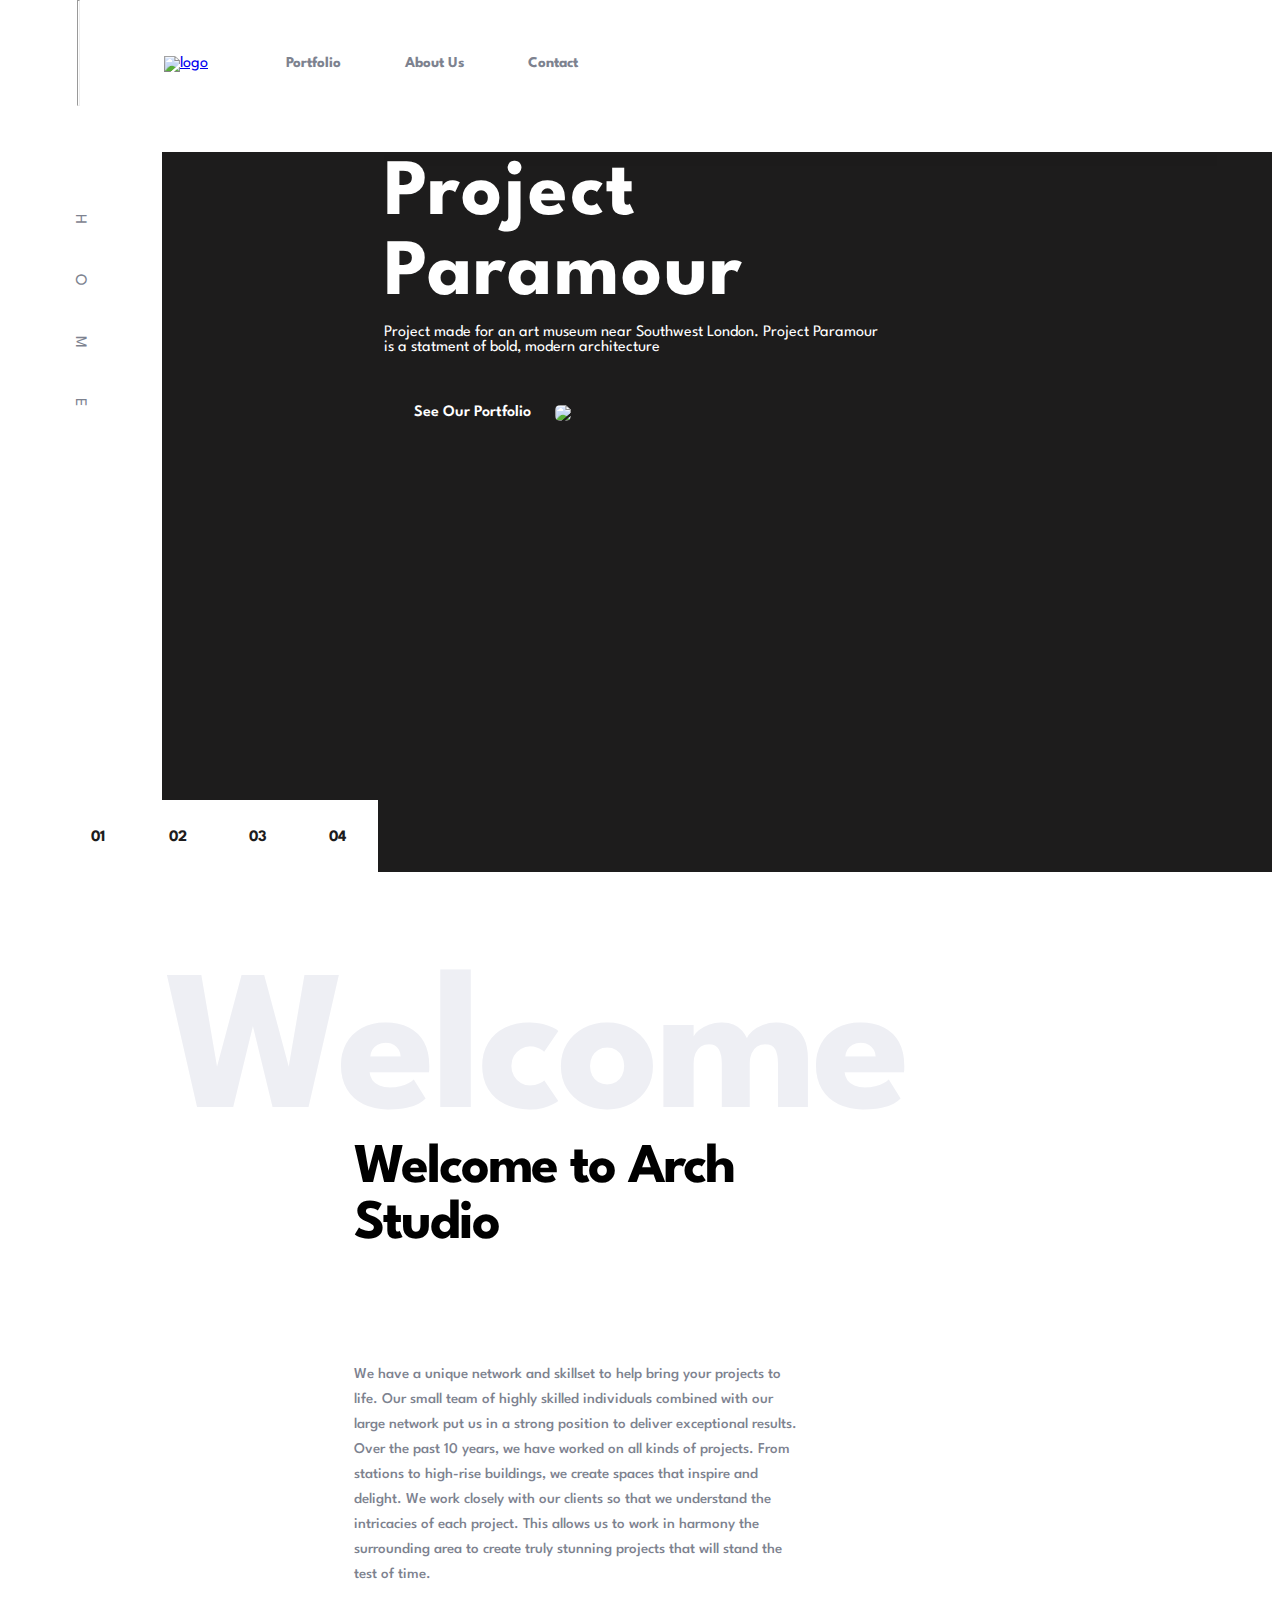
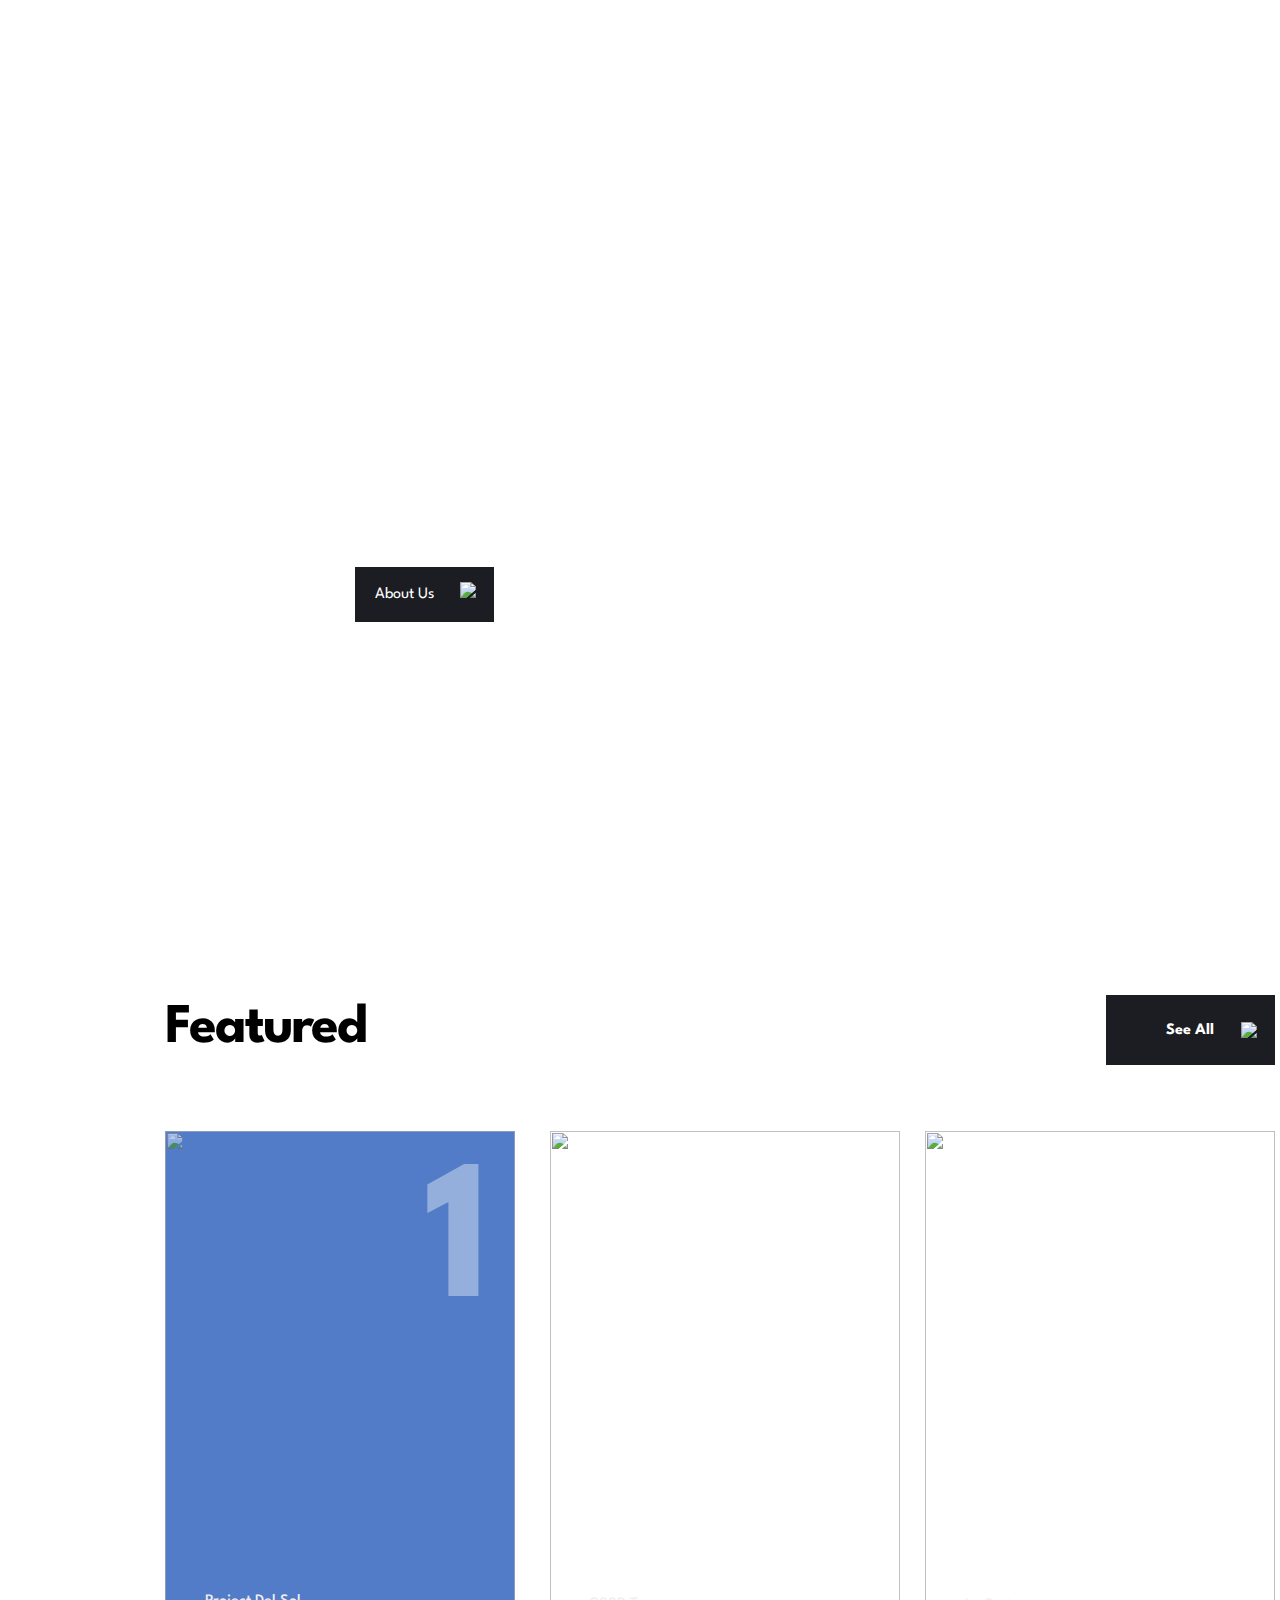
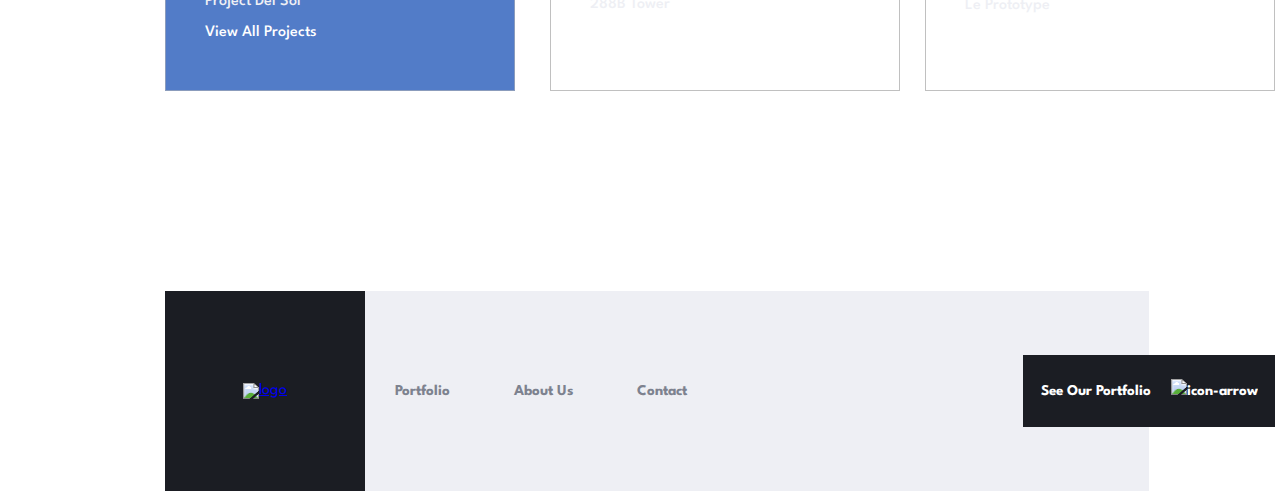
==== commit 49ca6dfb: "resolved homepage" ====
--- a/index.html
+++ b/index.html
@@ -26,126 +26,162 @@
     <p>HOME</p>
   </div>
 
-  <section class="slide">
-    <div class="slide_1">
-      <h3>Project Paramour</h3> 
-    </div>
-    <div class="slide_note">
-        <p>Project made for an art musuem near Southwest London. Project Paramour is a statement of bold modern architecture</p>
-    </div>
-
-    <div class="profile_note">
-        <a href="portfolio.html">See Our Portfolio <img src="./assets/icons/icon-arrow.svg"></a>
-
-    </div>
-</section>
-
-<section class="rectangle">
-  <div class="rectangle_1">
-    <a>01</a>
-  </div>
-
-  <div class="rectangle_2">
-    <a>02</a>
-  </div>
-
-  <div class="rectangle_3">
-    <a>03</a>
-  </div>
-
-  <div class="rectangle_4">
-    <a>04</a>
-  </div>
-
-</section>
+
+<div class="img-slider">
+  <div class="slide active">
+      <img src="./assets/home/desktop/image-hero-paramour.jpg" alt="">
+  
+      <div class="info">
+          <h2>Project Paramour</h2>
+          <p>Project made for an art museum near Southwest London. Project Paramour is a statment of bold, modern architecture</p>
+          <a href="portfolio.html">See Our Portfolio <img src="./assets/icons/icon-arrow.svg"></a>
+      </div>
+  </div>
+
+  <div class="slide">
+      <img src="./assets/home/desktop/image-hero-seraph.jpg" alt="">
+  
+      <div class="info">
+          <h2>Seraph Station</h2>
+          <p>The Seraph Station project challenged us to design a unique station that would transport people through time. The result is a fresh and futuristic model inspired by space stations</p>
+          <a href="portfolio.html">See Our Portfolio <img src="./assets/icons/icon-arrow.svg"></a>
+      </div>
+  </div>
+
+   <div class="slide">
+      <img src="./assets/home/desktop/image-hero-federal.jpg" alt="">
+  
+      <div class="info">
+          <h2>Federal II Tower</h2>
+          <p>A sequel theme project for a tower originally built in the 1800s. We achieved this a striking look of brutal minimalism with morden touches.</p>
+          <a href="portfolio.html">See Our Portfolio <img src="./assets/icons/icon-arrow.svg"></a>
+      </div>
+  </div>
+
+  <div class="slide">
+      <img src="./assets/home/desktop/image-hero-trinity.jpg" alt="">
+  
+      <div class="info">
+          <h2>Trinity Bank Tower</h2>
+          <p>Trinity Banl challenged us to make a concept of a 84 story building located in the middle of a city with a high earthquake frequency. For this project we used curves to blend design and stability to meet our objectives</p>
+          <a href="portfolio.html">See Our Portfolio <img src="./assets/icons/icon-arrow.svg"></a>
+      </div>
+  </div>
+
+  <div class="navigation">
+      <div class="btn active"><p>01</p></div>
+      <div class="btn"><p>02</p></div>
+      <div class="btn"><p>03</p></div>
+      <div class="btn"><p>04</p></div>
+
+  </div>
+</div>
+
+<script type="text/javascript">
+  var slides = document.querySelectorAll('.slide');
+  var btns = document.querySelectorAll('.btn');
+  let currentSlide = 1;
+  var manualNav = function(manual){
+      slides.forEach((slide) => {
+          slide.classList.remove('active');
+
+          btns.forEach((btn) => {
+              btn.classList.remove('active')
+          });
+      });
+
+
+      slides[manual].classList.add('active');
+      btns[manual].classList.add('active');
+  }
+
+  btns.forEach((btn, i) =>{
+      btn.addEventListener("click", () => {
+          manualNav(i);
+          currentSlide = i;
+      });
+  });
+</script>
 
 <div class="welcome">
-</div>
-
-<section>  
-  <div class="welcome_1">
-    <h1>Welcome</h1>
-  </div>
-
-  <div class="welcome_note">
+  <div>
+    <img src="./assets/home/desktop/image-welcome.jpg" alt="">
+  </div>
+  
+  <div class="info">
     <h3>Welcome to Arch Studio </h3>
-  </div>
-
-  <div class="welcome_statement">
+
     <p>We have a unique network and skillset to help bring your projects to life. Our small team of highly skilled individuals combined with our large network put us in a strong position to deliver exceptional results.
       Over the past 10 years, we have worked on all kinds of projects. From stations to high-rise buildings, we create spaces that inspire and delight.
       We work closely with our clients so that we understand the intricacies of each project. This allows us to work in harmony the surrounding area to create truly stunning projects that will stand the test of time.</p>
   </div>
-</section>
-
-<section>
-
-</section>
-
-<section class="smallteam">
-  <div class="smallteam_1">
-    <h3>Small team, big ideas</h3> 
-  </div>
-
-  <div class="aboutus_note">
-      <a href="about.html">About Us <img src="./assets/icons/icon-arrow.svg"></a>
-
-  </div>
-</section>
-
-<section class="feature">
-  <div class="featured_1">
-    <h2>Featured</h2>
-  </div>
-
-  <div class="featured_note">
-    <a>See All <img src="./assets/icons/icon-arrow.svg"></a>
-  </div>
-</section>
-
-<section class="images">
-  <div class="projectdelsol">
-    <div>
-      <p>1</p>
-    </div>
+
+
+  
+</div>
+
+<div class="welcome_1">
+  <h2>Welcome</h2>
+</div>
+
+
+<div class="smallideas">
+  <div>
+    <img src="./assets/home/desktop/image-small-team.jpg" alt="">
+  </div> 
+  
+  <div class="info">
+    <h2>Small team, big ideas</h2>
+    <a href="portfolio.html">About Us <img src="./assets/icons/icon-arrow.svg"></a>
+</div>
+</div>
+
+<div class="featured">
+  <h2>Featured</h2>
+  <a href="">See All <img src="./assets/icons/icon-arrow.svg"> </a>
+</div>
+
+
+ <div class="images">
+   <div class="prototype" >
+     <img src="./assets/portfolio/desktop/image-prototype.jpg" alt="">
+     <div class="info">
+      <p>Le Prototype</p>
+      <a>View All Projects</a>
+      </div>
+      <div class="number">
+        <p>3</p>
+     </div>
+   </div>
+
+   <div class="tower" >
+    <img src="./assets/portfolio/desktop/image-228b.jpg" alt="">
+    <div class="info">
+     <p>288B Tower</p>
+     <a>View All Projects</a>
+     </div>
+     <div class="number">
+       <p>2</p>
+    </div>
+  </div>
+
+  <div class="project" >
+    <img src="./assets/portfolio/desktop/image-del-sol.jpg" alt="">
+    <div class="info">
+     <p>Project Del Sol</p>
+     <a>View All Projects</a>
+     </div>
+     <div class="number">
+       <p>1</p>
+    </div>
+  </div>
+ </div>
+ </div> 
+
+
+
     
-    <div class="projectdelsol_1">
-      <a>Project Del Sol</a>
-    </div>
-    
-    <div class="projectdelsol_2"> 
-      <a>View All Projects</a>
-    </div>
-  </div>
-
-  <div class="BTower">
-    <div>
-      <p>2</p>
-    </div>
-    
-    <div class="BTower_1">
-      <a>228B Tower</a>
-    </div>
-    
-    <div class="BTower_2"> 
-      <a>View All Projects</a>
-    </div>
-  </div>
-
-  <div class="leProtoype">
-    <div>
-      <p>3</p>
-    </div>
-    
-    <div class="lePrototype_1">
-      <a>Le Prototype</a>
-    </div>
-    
-    <div class="lePrototype_2"> 
-      <a>View All Projects</a>
-    </div>
-  </div>
-</section>
+
 
 
   <!--Footer-->
--- a/src/styles.css
+++ b/src/styles.css
@@ -18,8 +18,8 @@
 
 .nav-links {
     position: absolute;
-    left: 24%;
-    top: 70px;
+    left: 20%;
+    top: 56px;
     
 }
 
@@ -66,7 +66,7 @@
 
 
 
-.slide{
+/*.slide{
     background-image: url("../assets/home/desktop/image-hero-paramour.jpg");
     background-color: rgba(0, 0, 0, 0.445);
     background-blend-mode: overlay;
@@ -286,335 +286,483 @@
     bottom: 28px;
     justify-content: center;
     display: flex;
-}
+}*/
+
+.img-slider{
+    position: absolute;
+    width: 1110px;
+    height: 720px;
+    margin-top: 152px;
+    margin-left: 162px;
+    margin-bottom: 28px;
+    background: #1d1c1c;
+}
+
+.img-slider .slide{
+    z-index: 1;
+    position: absolute;
+    width: 100%;
+    clip-path: circle(0% at 0 50%);
+    
+    
+}
+
+.img-slider .slide.active{
+    clip-path: circle(150% at 0 50%);
+    
+    
+}
+
+.img-slider .slide img{
+    z-index: 1;
+    width: 100%;
+    border-radius: 5px;
+    
+    
+}
+
+.img-slider .slide .info{
+    position: absolute;
+    top: 20%;
+    left: 20%;
+    background: rgba(0, 0, 0, 0.01);
+    width: 75%;
+    height: 75%;
+    
+}
+
+.img-slider .slide .info h2{
+    color: #fff;
+    font-size: 80px;
+    font-weight: 700;
+    letter-spacing: 2px;
+    line-height: 80px;
+    width: 70%;
+}
+
+.img-slider .slide .info p{
+    color: #fff;
+    font-size: 16px;
+    width: 60%;
+    padding-bottom: 50px;
+    padding-top: 10px;
+    border-radius: 4px;
+}
+
+.img-slider .slide .info a{
+    background: #1d1c1c;
+    color: #fff;
+    text-decoration: none;
+    font-weight: 600;
+    width: 60px;
+    height: 60px;
+    padding: 20px 30px;
+}
+
+
+.img-slider .slide .info img{
+    width: 30px;
+    margin-left:  20px;
+    margin-bottom: -5px;
+}
+
+.img-slider .slide .info a:hover{
+    background-color: #7D828F;
+}
+
+.img-slider .navigation{
+    z-index: 2;
+    position: absolute;
+    display: flex;
+    bottom: 30px;
+    left: 5%;
+    top: 90%;
+    transform: translateX(-50%);
+}
+
+.img-slider .navigation .btn{
+    background: rgba(255, 255, 255, 1);
+    width: 80px;
+    height: 80px;
+    cursor: pointer;
+}
+
+
+
+.img-slider .navigation .btn p{
+    display: flex;
+    justify-content: center;
+    align-items: center;
+    margin: 20px;
+    padding: 10px;
+    color: #1d1c1c;
+    font-weight: 700;
+}
+
+.img-slider .navigation .btn p:hover{
+    color: #fff;
+}
+
+.img-slider .navigation .btn p:active{
+    color: #fff;
+}
+
+.img-slider .navigation .btn:hover{
+    background-color: #424141;
+    color: #fff;
+}
+
+.img-slider .navigation .btn:active{
+    background-color: #1d1c1c;
+}
+
 
 
 /*Welcome*/
 .welcome{
-    background-image: url("../assets/home/desktop/image-welcome.jpg");
-    position: absolute;
-    height: 568px;
-    width : 350px;
-    top: 1080px;
-    left: 925px;
-    right: 10.3em;
-    
-}
-
-.welcome_1 h1{
-    font-family: Spartan, sans-serif;
-    font-weight: bold;
+    position: absolute;
+    width: 80%;
+    height: 1022px;
+    left: 333px;
+    top: 612px;
+}
+
+.welcome img{
+    position: absolute;
+    top: 454px;
+    left: 592px;
+}
+
+.welcome .info h3{
+    position: absolute;
+    top: 529px;
+    left: 21px;
+    width: 446px;
+    height: 112px;
+    font-size: 56px;
+    letter-spacing: -2px;
+    line-height: 56px;
+}
+
+.welcome .info p{
+    position: absolute;
+    top: 750px;
+    width: 445px;
+    height: 325px;
+    left: 21px;
+    font-size: 15px;
+    line-height: 25px;
+    font-weight: 500;
+    color: #7D828F;
+}
+
+
+.welcome_1{
+    position: absolute;
+    top: 967px;
+    left: 165px;
+    width: 968px;
+    height: 200px;
+}
+
+.welcome_1 h2{
     font-size: 200px;
-    line-height: 200px;
     letter-spacing: -5px;
     color: #EEEFF4;
-    position: absolute;
-    width: 968px;
-    height: 200px;
+}
+
+/*Small Team*/
+.smallideas img{
+    position: absolute;
+    width: 80%;
     left: 165px;
-    top: 967px;
-}
-
-.welcome_note h3{
-    position: absolute;
-    height: 112px;
+    top: 1835px;
+    
+}
+
+.smallideas .info{
+    position: absolute;
+    top:2003px;
+    left: 355px;
+    width: 35%;
+    height: 50%;
+    
+}
+
+.smallideas .info h2{
+    font-size: 60px;
+    font-weight: 700;
+    width: 100%;
+    line-height: 120%;
+    color: #fff;
+    padding-bottom: 40px;
+}
+
+.smallideas .info a{
+    background: #1B1D23;
+    color: #fff;
+    text-decoration: none;
+    width: 60px;
+    height: 60px;
+    padding: 20px;
+    padding-right: 60px;
+}
+
+.smallideas .info img{
+    width: 30px;
+    margin-left: -60px;
+    margin-top: -1656px;
+}
+
+.smallideas .info a:hover{
+    background: #7D828F;
+}
+
+
+/*Featured*/
+.featured{
+    position: absolute;
+    left: 165px;
+    top: 2595px;
+    width: 1110px;
+    height: 72px;
+}
+
+.featured h2{
+    position: absolute;
+    top: 8px;
+    left: 0%;
     width: 446px;
-    right: 640px;
-    left: 354px;
-    top: 1140px;
-    font-family: Spartan, sans-serif;
+    height: 56px;
     font-size: 56px;
     letter-spacing: -2px;
-    color: #1B1D23;
-}
-
-.welcome_statement{
-    position: absolute;
-    height: 325px;
-    width: 445px;
-    right: 640px;
-    left: 355px;
-    top: 1380px;
-    font-family: Spartan, sans-serif;
-    font-size: 15px;
+    font-weight: 700;
+}
+
+.featured a{
+    position: absolute;
+    top: 0%;
+    left: 84.77%;
+    width: 169px;
+    height: 70px;
+    background: #1B1D23;
+    color: #fff;
+    text-decoration: none;
+    font-weight: 700;
+    display: flex;
+    justify-content: center;
+    align-items: center;
+}
+
+.featured img{
+    position: absolute;
+    left: 80%;
+}
+
+
+.featured a:hover{
+    background-color: #7D828F;
+}
+
+
+
+.images{
+    width: 1110px;
+    height: 560px;
+    position: absolute;
+    top: 2731px;
+    left: 165px;
+}
+
+.images .prototype{
+    position: absolute;
+    width: 500px;
+    height: 750px;
+    top: -34.93%;
+    left: 610px;
+    right: 165px;
+}
+
+.images .prototype img{
+    position: absolute;
+    width: 350px;
+    height: 560px;
+    left: 150px;
+    top: 196px;
+}
+
+.images .prototype .info{
+    position: absolute;
+    width: 350px;
+    height: 280px;
+    left: 150px;
+    top: 470px;
+    
+}
+
+.images .prototype .info p{
+    position: absolute;
+    top: 193px;
+    left: 40px;
+    width: 125px;
+    height: 25px;
+    color: #EEEFF4;
     font-weight: 500;
-    line-height: 25px;
-    color: #60636D;
-}
-
-/*Small Team*/
-.smallteam{
-    background-image: url("../assets/home/desktop/image-small-team.jpg");
-    background-color: rgba(0, 0, 0, 0.445);
-    background-blend-mode: overlay;
+}
+
+.images .prototype .info a{
+    position: absolute;
+    top: 223px;
+    left: 40px;
+    color: #fff;
+    font-weight: 500;
+}
+
+.images .prototype .number{
+    position: absolute;
+    width: 135px;
+    height: 200px;
+    top: 222px;
+    left: 381px;
+}
+
+.images .prototype .number p{
+    position: absolute;
+    font-size: 200px;
+    font-weight: 700;
+    color: rgba(255, 255, 255, 0.39);
+}
+
+.images .tower{
+    position: absolute;
+    width: 920px;
+    height: 626px;
+    top: -11.79%;
+    left: 180%px;
+    right: 155px;
+}
+
+.images .tower img{
+    position: absolute;
+    width: 350px;
+    height: 560px;
+    left: 350px;
+    top: 66px;
+}
+
+.images .tower .info{
+    position: absolute;
+    width: 350px;
+    height: 280px;
+    left: 310px;
+    top: 346px;
+    
+}
+
+.images .tower .info p{
+    position: absolute;
+    top: 186px;
+    left: 80px;
+    width: 125px;
+    height: 25px;
+    color: #EEEFF4;
+    font-weight: 500;
+}
+
+.images .tower .info a{
+    position: absolute;
+    top: 215px;
+    left: 80px;
+    color: #fff;
+    font-weight: 500;
+}
+
+.images .tower .number{
+    position: absolute;
+    width: 135px;
+    height: 200px;
+    top: 98px;
+    left: 571px;
+}
+
+.images .tower .number p{
+    position: absolute;
+    font-size: 200px;
+    font-weight: 700;
+    color: rgba(255, 255, 255, 0.39);
+}
+
+
+.images .project{
+    position: absolute;
+    width: 840px;
+    height: 560px;
+    top: 0%;
+    left: -140%px;
+    right: 760px;
+    
+}
+
+.images .project img{
+    position: absolute;
+    width: 350px;
+    height: 560px;
+    left: 490px;
+    top: 0px;
+    background-color: rgba(16, 74, 180, 0.603);
     background-repeat: no-repeat;
     background-size: cover;
-    position: absolute;
-    width: 1110px;
+    background-position: overlay;
+    
+}
+
+.images .project .info{
+    position: absolute;
+    width: 350px;
     height: 560px;
-    left: 165px;
-    top: 1835px;
-}
-
-.smallteam_1 h3{
-position: absolute;
-height: 126px;
-width: 445px;
-left: 190px;
-right: 475px;
-top: 130px;
-bottom: 266px;
-font-family: Spartan, sans-serif;
-font-style: normal;
-font-weight: bold;
-font-size: 56px;
-line-height: 56px;
-letter-spacing: -2px;
-color: #FFFFFF;
-}
-
-.aboutus_note{
-    height: 72px;
-    width: 187px;
-    position: absolute;
-    margin-left: 190px;
-    margin-top: 320px;
-    background-color: #1B1D23; 
-}
-
-.aboutus_note:hover{
-    background-color: #7D828F;
-}
-
-.aboutus_note a{
-    font-family: Spartan, sans-serif;
-    font-size: 15px;
-    font-weight: bold;
-    color: #ffffff;
-    position: absolute;
-    top: 24px;
-    right: 80px;
-    bottom: 23px;
-    left: 28px;
-    height: 25px;
-    width: 75px;
-    text-decoration: none;
-}
-
-.aboutus_note img{
-    position: absolute;
-    left: 95px;
-
-}
-
-
-/*Featured*/
-.featured_1 h2{
-    font-family: Spartan, sans-serif;
-    font-size: 56px;
-    font-weight: bold;
-    color: #1B1D23;
-    line-height: 56px;
-    position: absolute;
-    left: 165px;
-    right: 829px;
-    top: 2573px;
-    bottom: 1023px;
-    height: 56px;
-    width: 446px;
-}
-
-.featured_note{
-    background-color: #1B1D23;
-    position: absolute;
-    height: 72px;
-    width: 169px;
-    left: 1106px;
-    right: 165px;
-    top: 2545px;
-}
-
-.featured_note a{
-    color: #FFFFFF;
-    font-family: Spartan, sans-serif;
-    font-size: 15px;
-    font-weight: bold;
-    position: absolute;
-    height: 25px;
-    width: 57px;
-    top: 24px;
-    right: 80px;
-    bottom: 23px;
-    left: 28px;
-}
-
-.featured_note:hover{
-    background-color: #7D828F;
-}
-
-.featured_note img{
-    position: absolute;
-    left: 85px;
-}
-
-
-.images{
-    height: 560px;
-    width: 1110px;
-    position: absolute;
-    top: 2600px;
-    right: 165px;
-    bottom: 400px;
-    left: 165px;
-}
-
-.projectdelsol{
-    background-image: url("../assets/portfolio/desktop/image-del-sol.jpg");
-    background-color: rgba(18, 48, 77, 0.288);
-    background-blend-mode: overlay;
+    left: 490px;
+    top: 0px;
+    background-color: rgba(16, 73, 180, 0.301);
     background-repeat: no-repeat;
     background-size: cover;
-    height: 560px;
-    width: 350px;
-    position: absolute;
-    right: 925px;
-    bottom: 200px;
-    top: 72px;
-    left: 0px;
-}
-
-
-.projectdelsol p{
-    color: #ffffff;
-    opacity: 0.5;
-    font-family: Spartan, sans-serif;
+    background-position: overlay;
+}
+
+.images .project .info p{
+    position: absolute;
+    top: 463px;
+    left: 40px;
+    width: 125px;
+    height: 25px;
+    color: #EEEFF4;
+    font-weight: 500;
+}
+
+.images .project .info a{
+    position: absolute;
+    top: 494px;
+    left: 40px;
+    color: #fff;
+    font-weight: 500;
+}
+
+.images .project .number{
+    position: absolute;
+    width: 135px;
+    height: 200px;
+    top: 25px;
+    left: 750px;
+}
+
+.images .project .number p{
+    position: absolute;
     font-size: 200px;
-    font-weight: bold;
-    position: absolute;
-    height: 200px;
-    width: 84px;
-    top: 0px;
-    bottom: 100px;
-    left: 280px;
-    
-}
-
-.projectdelsol_2{
-    font-family: Spartan, sans-serif;
-    font-size: 15px;
-    font-weight: bold;
-    position: absolute;
-    top: 490px;
-    left: 40px;
-    color: #FFFFFF;
-}
-
-.projectdelsol_1{
-    color: #FFFFFF;
-    font-family: Spartan, sans-serif;
-    font-size: 18px;
-    font-weight: bold;
-    top: 468px;
-    left: 40px;
-    position: absolute;
-}
-
-.BTower{
-    background-image: url("../assets/portfolio/desktop/image-228b.jpg");
-    height: 560px;
-    width: 350px;
-    position: absolute;
-    right: 925px;
-    bottom: 200px;
-    top: 72px;
-    left: 400px;
-}
-
-
-.BTower p{
-    color: #ffffff;
-    opacity: 0.5;
-    font-family: Spartan, sans-serif;
-    font-size: 200px;
-    font-weight: bold;
-    position: absolute;
-    height: 200px;
-    width: 145px;
-    top: 0px;
-    bottom: 100px;
-    left: 221px;   
-}
-
-.BTower_2{
-    color: #FFFFFF;
-    font-family: Spartan, sans-serif;
-    font-size: 15px;
-    font-weight: bold;
-    position: absolute;
-    top:490px;
-    left: 40px;
-}
-
-.BTower_1{
-    color: #FFFFFF;
-    font-family: Spartan, sans-serif;
-    font-size: 18px;
-    font-weight: bold;
-    top: 466px;
-    position: absolute;
-    left: 40px;
-}
-
-
-.leProtoype{
-    background-image: url("../assets/portfolio/desktop/image-prototype.jpg");
-    height: 560px;
-    width: 310px;
-    position: absolute;
-    right: 0px;
-    bottom: 200px;
-    top: 72px;
-    left: 800px;
-}
-
-.leProtoype p{
-    color: #ffffff;
-    opacity: 0.5;
-    font-family: Spartan, sans-serif;
-    font-size: 200px;
-    font-weight: bold;
-    position: absolute;
-    height: 200px;
-    width: 135px;
-    top: 0px;
-    bottom: 100px;
-    left: 193px; 
-}
-
-
-.lePrototype_1{
-    color: #FFFFFF;
-    font-family: Spartan, sans-serif;
-    font-size: 18px;
-    font-weight: bold;
-    top: 466px;
-    position: absolute;
-    left: 40px;
-}
-
-.lePrototype_2{
-    color: #FFFFFF;
-    font-family: Spartan, sans-serif;
-    font-size: 15px;
-    font-weight: bold;
-    position: absolute;
-    top:490px;
-    left: 40px;
-}
+    font-weight: 700;
+    color: rgba(255, 255, 255, 0.39);
+}
+
 /*Footer*/
 footer {
-    position: absolute;
-    /* bottom: 0; */
     display: flex;
 }
 .footer-logo {
@@ -622,8 +770,7 @@
     width: 200px;
     height: 200px;
     left: 165px;
-    top: 0;
-    /* bottom: 0px; */
+    top: 3491px;
     background: #1B1D23;
     display: flex;
     justify-content: center;
@@ -638,11 +785,10 @@
 
 .footer-nav {
     position: absolute;
-    width: 684px;
+    width: 784px;
     height: 200px;
     left: 365px;
-    top: 0;
-    /* bottom: 0px; */
+    top: 3491px;
     background: #EEEFF4;
     display: flex;
     align-items: center;
@@ -666,9 +812,8 @@
     position: absolute;
     width: 252px;
     height: 72px;
-    left: 923px;
-    top: 65px;
-    bottom: 60px;
+    left: 1023px;
+    top: 3555px;
     background: #1B1D23;
     font-family: 'Spartan';
     font-style: normal;
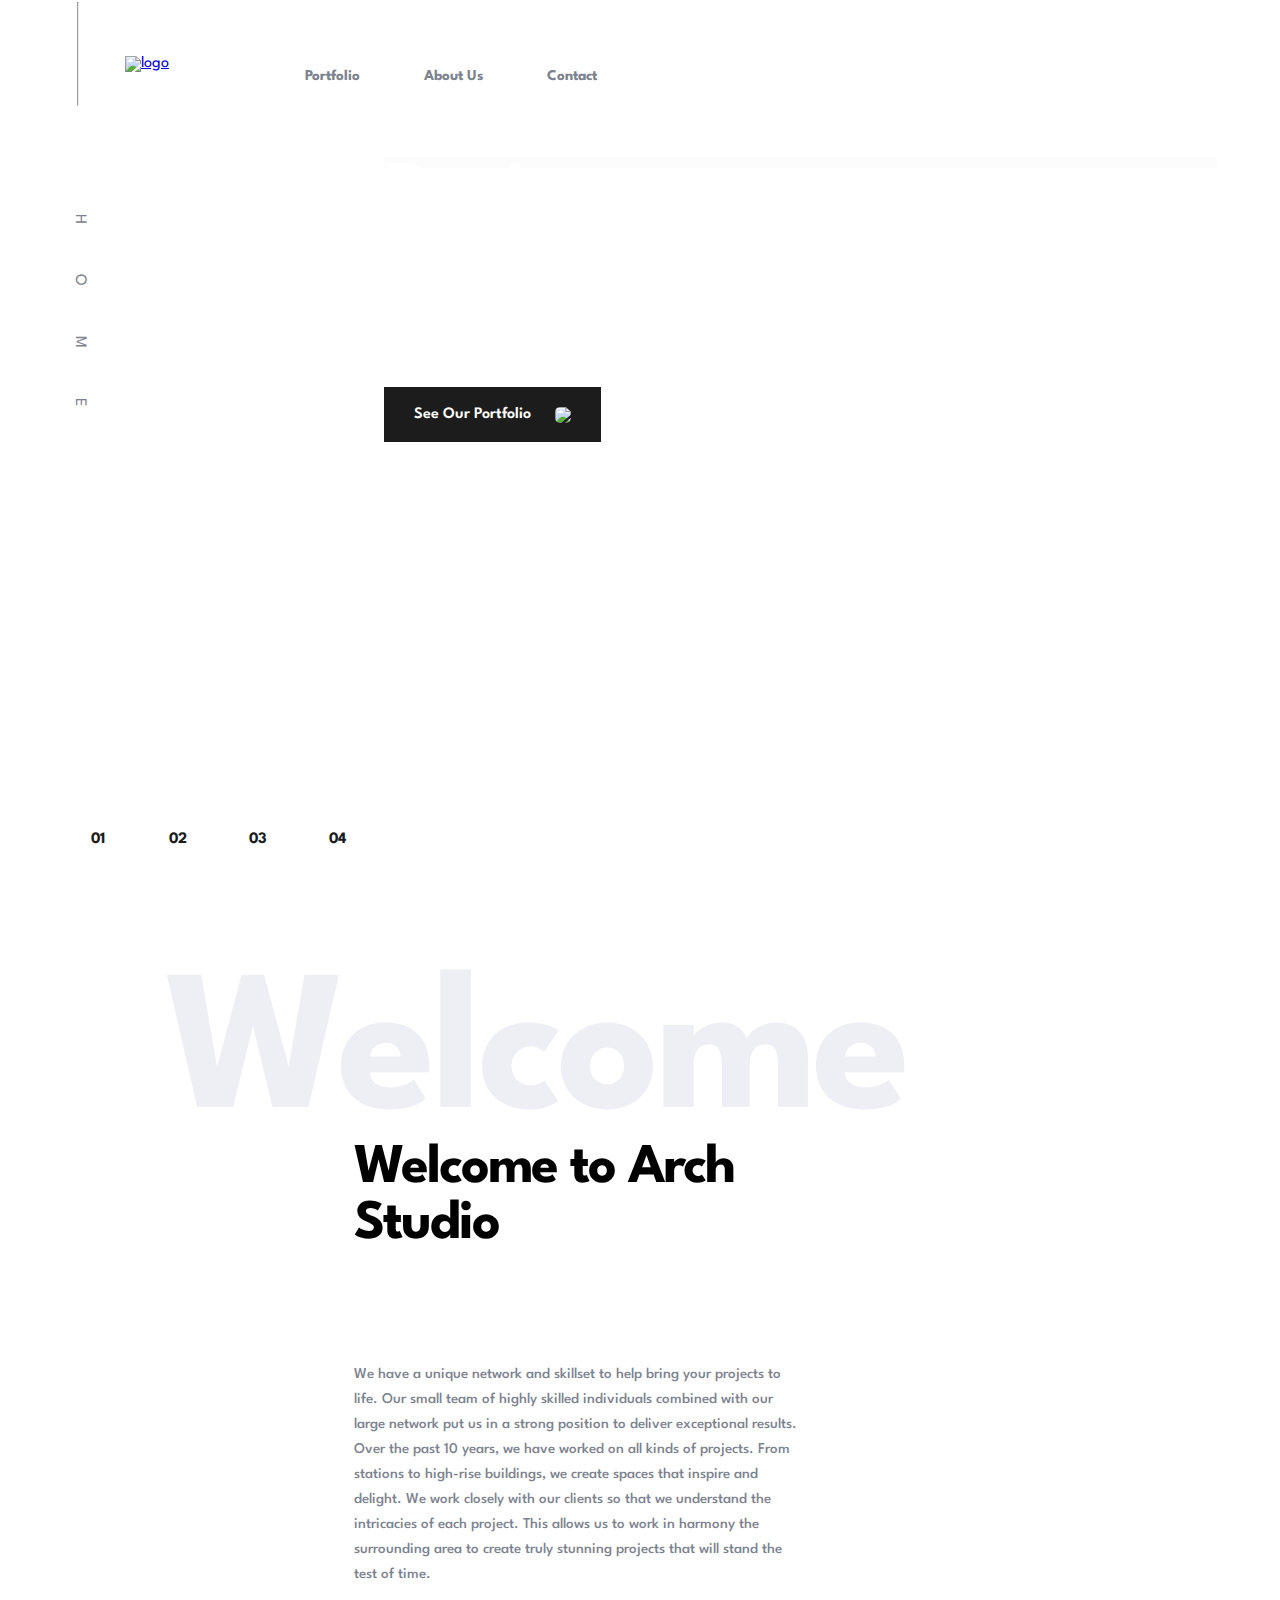
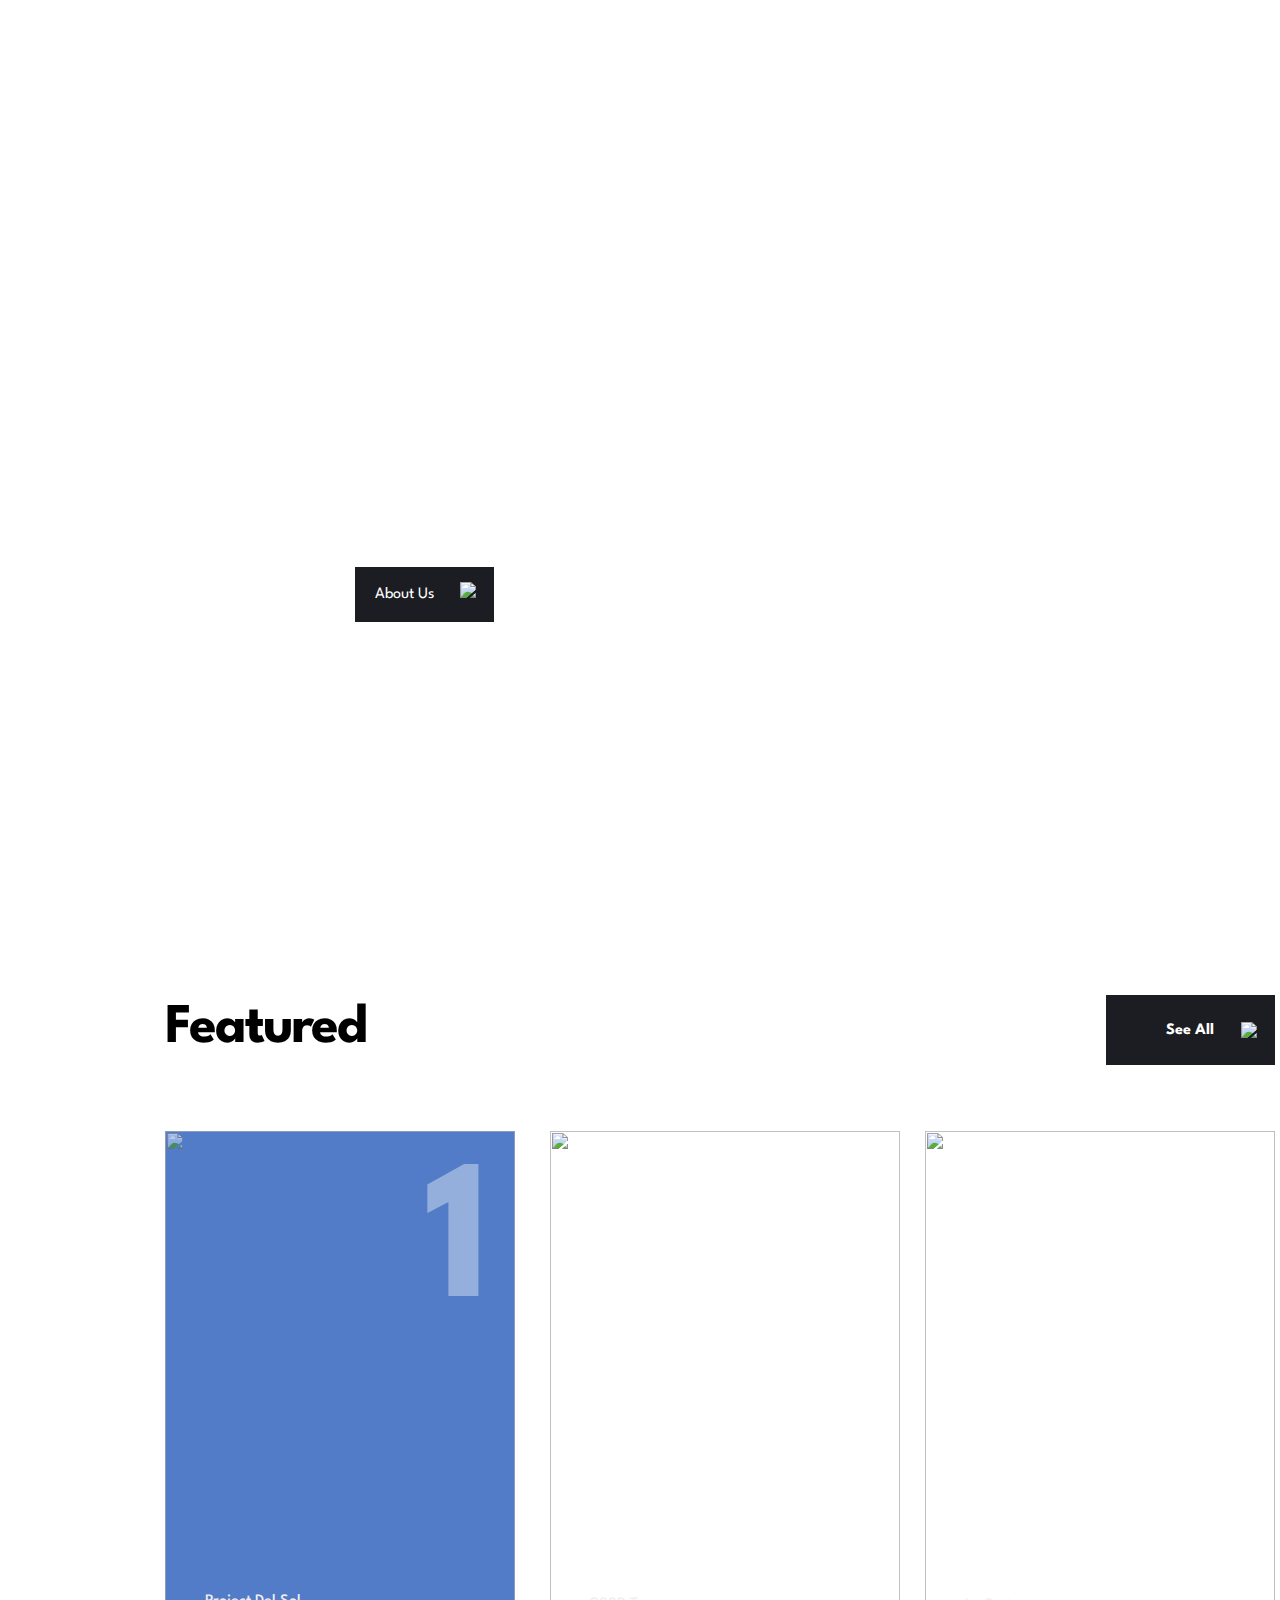
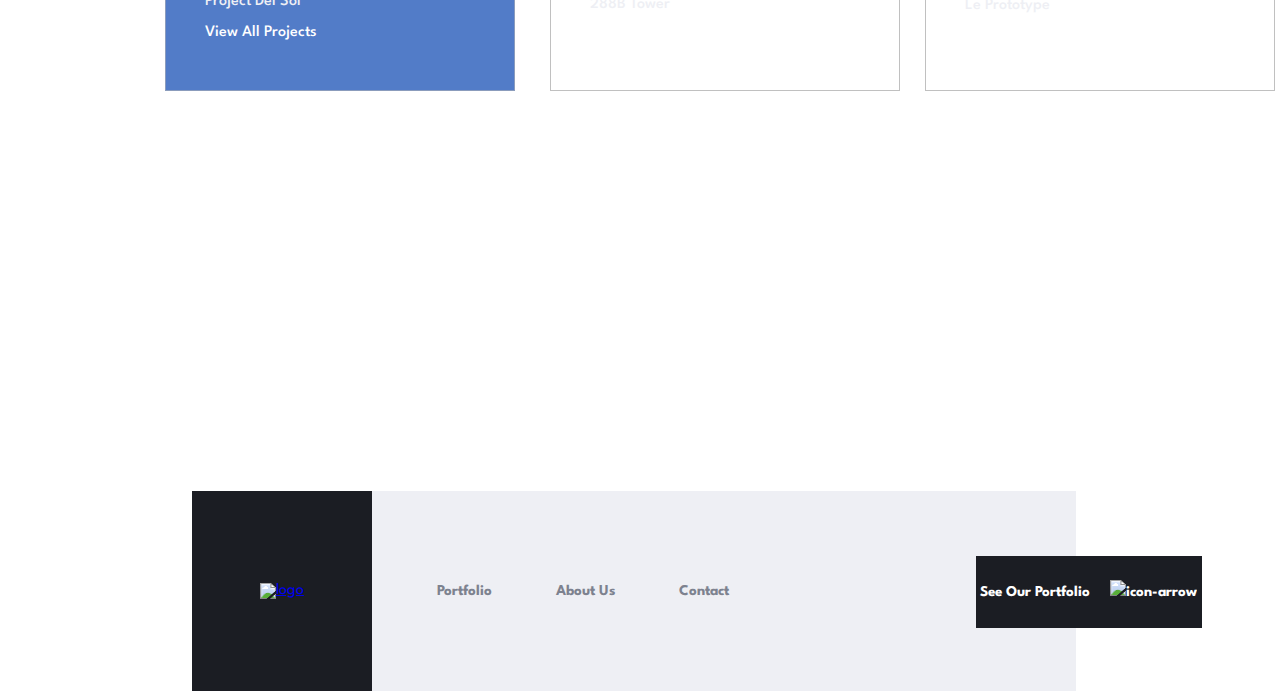
==== commit e527ecbd: "Merge pull request #20 from Darkoson/homepage" ====
--- a/index.html
+++ b/index.html
@@ -6,6 +6,7 @@
 
   <link rel="icon" type="image/png" sizes="32x32" href="./assets/favicon-32x32.png">
   <link rel="stylesheet" href="./src/styles.css">
+  <link rel="stylesheet" href="./src/index.css">
   <title>Frontend Mentor | Arch Studio Website Challenge</title>
 </head>
 <body>
@@ -20,249 +21,136 @@
       <li><a href="contact.html">Contact</a></li>
     </ul>
   </nav>
-
   <div class="homebanner">
     <hr>
     <p>HOME</p>
   </div>
 
-
-<div class="img-slider">
-  <div class="slide active">
-      <img src="./assets/home/desktop/image-hero-paramour.jpg" alt="">
-  
-      <div class="info">
+  <main>
+    <div class="img-slider">
+      <div class="slide active">
+        <img src="./assets/home/desktop/image-hero-paramour.jpg" alt="">
+    
+        <div class="info">
           <h2>Project Paramour</h2>
           <p>Project made for an art museum near Southwest London. Project Paramour is a statment of bold, modern architecture</p>
           <a href="portfolio.html">See Our Portfolio <img src="./assets/icons/icon-arrow.svg"></a>
+        </div>
       </div>
-  </div>
-
-  <div class="slide">
-      <img src="./assets/home/desktop/image-hero-seraph.jpg" alt="">
-  
-      <div class="info">
+    
+      <div class="slide">
+        <img src="./assets/home/desktop/image-hero-seraph.jpg" alt="">
+    
+        <div class="info">
           <h2>Seraph Station</h2>
           <p>The Seraph Station project challenged us to design a unique station that would transport people through time. The result is a fresh and futuristic model inspired by space stations</p>
           <a href="portfolio.html">See Our Portfolio <img src="./assets/icons/icon-arrow.svg"></a>
+        </div>
       </div>
-  </div>
-
-   <div class="slide">
-      <img src="./assets/home/desktop/image-hero-federal.jpg" alt="">
-  
-      <div class="info">
+    
+       <div class="slide">
+        <img src="./assets/home/desktop/image-hero-federal.jpg" alt="">
+    
+        <div class="info">
           <h2>Federal II Tower</h2>
           <p>A sequel theme project for a tower originally built in the 1800s. We achieved this a striking look of brutal minimalism with morden touches.</p>
           <a href="portfolio.html">See Our Portfolio <img src="./assets/icons/icon-arrow.svg"></a>
+        </div>
       </div>
-  </div>
-
-  <div class="slide">
-      <img src="./assets/home/desktop/image-hero-trinity.jpg" alt="">
-  
-      <div class="info">
+    
+      <div class="slide">
+        <img src="./assets/home/desktop/image-hero-trinity.jpg" alt="">
+    
+        <div class="info">
           <h2>Trinity Bank Tower</h2>
           <p>Trinity Banl challenged us to make a concept of a 84 story building located in the middle of a city with a high earthquake frequency. For this project we used curves to blend design and stability to meet our objectives</p>
           <a href="portfolio.html">See Our Portfolio <img src="./assets/icons/icon-arrow.svg"></a>
+        </div>
       </div>
-  </div>
+    
+      <div class="navigation">
+        <div class="btn active"><p>01</p></div>
+        <div class="btn"><p>02</p></div>
+        <div class="btn"><p>03</p></div>
+        <div class="btn"><p>04</p></div>
+      </div>
+    </div>
+    
+    
+    
+    <div class="welcome">
+      <div>
+        <img src="./assets/home/desktop/image-welcome.jpg" alt="">
+      </div>
+      
+      <div class="info">
+        <h3>Welcome to Arch Studio </h3>
+    
+        <p>We have a unique network and skillset to help bring your projects to life. Our small team of highly skilled individuals combined with our large network put us in a strong position to deliver exceptional results.
+          Over the past 10 years, we have worked on all kinds of projects. From stations to high-rise buildings, we create spaces that inspire and delight.
+          We work closely with our clients so that we understand the intricacies of each project. This allows us to work in harmony the surrounding area to create truly stunning projects that will stand the test of time.
+        </p>
+      </div>      
+    </div>
+    
+    <div class="welcome_1">
+      <h2>Welcome</h2>
+    </div>
+    
+    
+    <div class="smallideas">
+      <div class="smallimage">
+        <img src="./assets/home/desktop/image-small-team.jpg" alt="">
+      </div> 
+      
+      <div class="info">
+        <h2>Small team, big ideas</h2>
+        <a href="portfolio.html">About Us <img src="./assets/icons/icon-arrow.svg"></a>
+      </div>
+    </div>
+    
+    <div class="featured">
+      <h2>Featured</h2>
+      <a href="">See All <img src="./assets/icons/icon-arrow.svg"> </a>
+    </div>
+    
+    
+    <div class="images">
+      <div class="prototype" >
+        <img src="./assets/portfolio/desktop/image-prototype.jpg" alt="">
+        <div class="info">
+          <p>Le Prototype</p>
+          <a>View All Projects</a>
+        </div>
+        <div class="number">
+          <p>3</p>
+        </div>
+      </div>
+  
+      <div class="tower" >
+        <img src="./assets/portfolio/desktop/image-228b.jpg" alt="">
+        <div class="info">
+          <p>288B Tower</p>
+          <a>View All Projects</a>
+        </div>
+        <div class="number">
+          <p>2</p>
+        </div>
+      </div>
+  
+      <div class="project" >
+        <img src="./assets/portfolio/desktop/image-del-sol.jpg" alt="">
+        <div class="info">
+          <p>Project Del Sol</p>
+          <a>View All Projects</a>
+        </div>
+        <div class="number">
+          <p>1</p>
+        </div>
+      </div>
+    </div>
+  </main>
 
-  <div class="navigation">
-      <div class="btn active"><p>01</p></div>
-      <div class="btn"><p>02</p></div>
-      <div class="btn"><p>03</p></div>
-      <div class="btn"><p>04</p></div>
-
-  </div>
-</div>
-
-<script type="text/javascript">
-  var slides = document.querySelectorAll('.slide');
-  var btns = document.querySelectorAll('.btn');
-  let currentSlide = 1;
-  var manualNav = function(manual){
-      slides.forEach((slide) => {
-          slide.classList.remove('active');
-
-          btns.forEach((btn) => {
-              btn.classList.remove('active')
-          });
-      });
-
-
-      slides[manual].classList.add('active');
-      btns[manual].classList.add('active');
-  }
-
-  btns.forEach((btn, i) =>{
-      btn.addEventListener("click", () => {
-          manualNav(i);
-          currentSlide = i;
-      });
-  });
-</script>
-
-<div class="welcome">
-  <div>
-    <img src="./assets/home/desktop/image-welcome.jpg" alt="">
-  </div>
-  
-  <div class="info">
-    <h3>Welcome to Arch Studio </h3>
-
-    <p>We have a unique network and skillset to help bring your projects to life. Our small team of highly skilled individuals combined with our large network put us in a strong position to deliver exceptional results.
-      Over the past 10 years, we have worked on all kinds of projects. From stations to high-rise buildings, we create spaces that inspire and delight.
-      We work closely with our clients so that we understand the intricacies of each project. This allows us to work in harmony the surrounding area to create truly stunning projects that will stand the test of time.</p>
-  </div>
-
-
-  
-</div>
-
-<div class="welcome_1">
-  <h2>Welcome</h2>
-</div>
-
-
-<div class="smallideas">
-  <div>
-    <img src="./assets/home/desktop/image-small-team.jpg" alt="">
-  </div> 
-  
-  <div class="info">
-    <h2>Small team, big ideas</h2>
-    <a href="portfolio.html">About Us <img src="./assets/icons/icon-arrow.svg"></a>
-</div>
-</div>
-
-<div class="featured">
-  <h2>Featured</h2>
-  <a href="">See All <img src="./assets/icons/icon-arrow.svg"> </a>
-</div>
-
-
- <div class="images">
-   <div class="prototype" >
-     <img src="./assets/portfolio/desktop/image-prototype.jpg" alt="">
-     <div class="info">
-      <p>Le Prototype</p>
-      <a>View All Projects</a>
-      </div>
-      <div class="number">
-        <p>3</p>
-     </div>
-   </div>
-
-   <div class="tower" >
-    <img src="./assets/portfolio/desktop/image-228b.jpg" alt="">
-    <div class="info">
-     <p>288B Tower</p>
-     <a>View All Projects</a>
-     </div>
-     <div class="number">
-       <p>2</p>
-    </div>
-  </div>
-
-  <div class="project" >
-    <img src="./assets/portfolio/desktop/image-del-sol.jpg" alt="">
-    <div class="info">
-     <p>Project Del Sol</p>
-     <a>View All Projects</a>
-     </div>
-     <div class="number">
-       <p>1</p>
-    </div>
-  </div>
- </div>
- </div> 
-
-
-
-    
-
-
-
-  <!--Footer-->
-
-  
-
-  <!--Project Paramour
-
-  Project made for an art museum near Southwest London. Project Paramour is 
-  a statement of bold, modern architecture.
-
-  See Our Portfolio
-
-  Seraph Station
-
-  The Seraph Station project challenged us to design a unique station that would 
-  transport people through time. The result is a fresh and futuristic model 
-  inspired by space stations.
-
-  See Our Portfolio
-
-  Federal II Tower
-
-  A sequel theme project for a tower originally built in the 1800s. We achieved 
-  this with a striking look of brutal minimalism with modern touches.
-  
-  See Our Portfolio
-
-  Trinity Bank Tower
-
-  Trinity Bank challenged us to make a concept for a 84 story building located 
-  in the middle of a city with a high earthquake frequency. For this project we 
-  used curves to blend design and stability to meet our objectives.
-
-  See Our Portfolio
-
-  01
-  02
-  03
-  04
-
-  Welcome
-
-  Welcome to Arch Studio
-
-  We have a unique network and skillset to help bring your projects to life. Our 
-  small team of highly skilled individuals combined with our large network put us 
-  in a strong position to deliver exceptional results.
-
-  Over the past 10 years, we have worked on all kinds of projects. From stations 
-  to high-rise buildings, we create spaces that inspire and delight.
-
-  We work closely with our clients so that we understand the intricacies of each 
-  project. This allows us to work in harmony the surrounding area to create truly 
-  stunning projects that will stand the test of time.
-
-  Small team, big ideas
-
-  About Us
-
-  Featured
-
-  See all
-
-  1
-  Project Del Sol
-  View All Projects
-
-  2
-  228B Tower
-  View All Projects
-
-  3
-  Le Prototype
-  View All Projects
-
-  Portfolio
-  About Us
-  Contact
-
-  See Our Portfolio -->
   <footer>
     <div class="footer-logo">
       <a href="index.html"><img src="./assets/logo-white-fill.svg" alt="logo"></a>
@@ -276,5 +164,31 @@
     </div>
     <a href="portfolio.html" class="button-link">See Our Portfolio <img src="./assets/icons/icon-arrow.svg" alt="icon-arrow"></a>
   </footer>
+
+  <script type="text/javascript">
+    var slides = document.querySelectorAll('.slide');
+    var btns = document.querySelectorAll('.btn');
+    let currentSlide = 1;
+    var manualNav = function(manual){
+        slides.forEach((slide) => {
+            slide.classList.remove('active');
+  
+            btns.forEach((btn) => {
+                btn.classList.remove('active')
+            });
+        });
+  
+  
+        slides[manual].classList.add('active');
+        btns[manual].classList.add('active');
+    }
+  
+    btns.forEach((btn, i) =>{
+        btn.addEventListener("click", () => {
+            manualNav(i);
+            currentSlide = i;
+        });
+    });
+  </script>
 </body>
 </html>--- a/src/styles.css
+++ b/src/styles.css
@@ -7,19 +7,38 @@
     font-family: Spartan, sans-serif;
 }
 
+* {
+    box-sizing: border-box;
+}
+
+body {
+    display: block;
+}
 /*Navigation*/
+nav {
+    display: flex;
+    width: 100%;
+    align-items: center;
+    min-height: 152px;
+    background-color: white;
+    max-width: 1110px;
+    margin: auto;
+    margin-bottom: -150px;
+    padding-left: 40px;
+    /* height: 9.5rem; */
+}
 .logo {
-    position: absolute;
+    /* position: absolute; */
     width: 96.16px;
     height: 40px;
-    left: 164px;
-    top: 56px;
+    /* margin-left: 9.5em; */
+    /* top: 56px; */
 }
 
 .nav-links {
-    position: absolute;
-    left: 20%;
-    top: 56px;
+    /* position: absolute; */
+    margin-left: 5%;
+    /* top: 70px; */
     
 }
 
@@ -64,230 +83,6 @@
 }
 
 
-
-
-/*.slide{
-    background-image: url("../assets/home/desktop/image-hero-paramour.jpg");
-    background-color: rgba(0, 0, 0, 0.445);
-    background-blend-mode: overlay;
-    background-repeat: no-repeat;
-    background-size: cover;
-    position: absolute;
-    height: 720px;
-    width: 1110px; 
-    margin: auto 0;
-    margin-left: 165px;
-    margin-right: 165px;
-    margin-top: 152px;
-    margin-bottom: 2819px;
-
-}
-
-.slide_1 h3{
-    font-family: Spartan, sans-serif;
-    font-size: 70px;
-    line-height: 80px;
-    font-weight: bold;
-    letter-spacing: -2px;
-    color: #FFFFFF;
-    padding-left: 190px;
-    padding-top: 180px;
-    padding-bottom: 380px;
-    padding-right: 376px;
-    position: absolute;
-    height: 160px;
-    margin-bottom: 20px;
-    width: 544px;
-
-}
-
-.slide_note p{
-    font-family: Spartan, sans-serif;
-    font-weight: 500;
-    font-size: 15px;
-    line-height: 25px;
-    position: absolute;
-    padding-top: 372px;
-    padding-right: 475px;
-    padding-bottom: 291px;
-    padding-left: 190px;
-    color: #FFFFFF;
-    height: 75px;
-    width: 445px;
-    margin-top: 30px;
-    
-}
-
-.profile_note{
-    background-color: #1B1D23;
-    height: 72px;
-    width: 252px;
-    position: absolute;
-    margin-left: 190px;
-    margin-top: 500px;
-   
-
-}
-
-.profile_note:hover{
-    background-color: #7D828F;
-}
-
-
-
-.profile_note a{
-    color:#FFFFFF;
-    font-family: Spartan, sans-serif;
-    font-weight: bold;
-    font-size: 15px;
-    display: flex;
-    align-items: center;
-    justify-content: center;
-    text-decoration: none;
-    height: 72px;
-    width: 252px;
-}
-
-.profile_note img{
-    margin-left: 20px;
-}
-
-.rectangle{
-    background-color: #EEEFF4;
-    height: 80px;
-    width: 320px;
-    left: 85px;
-    top: 782px;
-    position: absolute;
-    display: inline-block;
-    
-}
-
-.rectangle_1{
-    background-color: #1B1D23;
-    height: 80px;
-    width: 80px;
-    position: absolute;
-    left: 0%;
-    right: 0%;
-    top: 0%;
-    bottom: 0%;
-}
-
-.rectangle_1:hover{
-    background-color: #7D828F;
-    cursor: pointer;
-}
-
-.rectangle_1 a{
-    font-family: Spartan, sans-serif;
-    font-size: 15px;
-    color: #FFFFFF;
-    font-weight: bold;
-    position: absolute;
-    height: 25px;
-    width: 19px;
-    left: 30px;
-    right: 31px;
-    top: 27px;
-    bottom: 28px;
-    justify-content: center;
-    display: flex;
-
-}
-
-
-.rectangle_2{
-    background-color: #FFFFFF;
-    height: 80px;
-    width: 80px;
-    position: absolute;
-    left: 80px;
-    
-}
-
-.rectangle_2:hover{
-    background-color: #EEEFF4;
-    cursor: pointer;
-}
-
-.rectangle_2 a{
-    font-family: Spartan, sans-serif;
-    font-size: 15px;
-    color: #7D828F;
-    font-weight: bold;
-    position: absolute;
-    height: 25px;
-    width: 19px;
-    left: 28px;
-    right: 29px;
-    top: 27px;
-    bottom: 28px;
-    justify-content: center;
-    display: flex;
-}
-
-
-.rectangle_3{
-    background-color: #FFFFFF;
-    height: 80px;
-    width: 80px;
-    position: absolute;
-    left: 160px;
-    
-}
-
-.rectangle_3:hover{
-    background-color: #EEEFF4;
-    cursor: pointer;
-}
-
-.rectangle_3 a{
-    font-family: Spartan, sans-serif;
-    font-size: 15px;
-    color: #7D828F;
-    font-weight: bold;
-    position: absolute;
-    height: 25px;
-    width: 19px;
-    left: 30px;
-    right: 31px;
-    top: 27px;
-    bottom: 28px;
-    justify-content: center;
-    display: flex;
-}
-
-.rectangle_4{
-    background-color: #FFFFFF;
-    height: 80px;
-    width: 80px;
-    position: absolute;
-    left: 240px;
-    
-}
-
-.rectangle_4:hover{
-    background-color: #EEEFF4;
-    cursor: pointer;
-}
-
-.rectangle_4 a{
-    font-family: Spartan, sans-serif;
-    font-size: 15px;
-    color: #7D828F;
-    font-weight: bold;
-    position: absolute;
-    height: 25px;
-    width: 19px;
-    left: 30px;
-    right: 31px;
-    top: 27px;
-    bottom: 28px;
-    justify-content: center;
-    display: flex;
-}*/
-
 .img-slider{
     position: absolute;
     width: 1110px;
@@ -295,7 +90,6 @@
     margin-top: 152px;
     margin-left: 162px;
     margin-bottom: 28px;
-    background: #1d1c1c;
 }
 
 .img-slider .slide{
@@ -472,12 +266,12 @@
 }
 
 /*Small Team*/
+
 .smallideas img{
     position: absolute;
     width: 80%;
     left: 165px;
     top: 1835px;
-    
 }
 
 .smallideas .info{
@@ -763,18 +557,26 @@
 
 /*Footer*/
 footer {
+    box-sizing: content-box;
+    position: relative;
+    height: 200px;
+    width: 100%;
+    max-width: 1110px;
+    margin: 200px auto 0px auto;
+    padding-left: 40px;
+    /* bottom: 0; */
     display: flex;
 }
 .footer-logo {
-    position: absolute;
+    /* position: absolute; */
     width: 200px;
     height: 200px;
-    left: 165px;
-    top: 3491px;
+    /* bottom: 0px; */
     background: #1B1D23;
     display: flex;
     justify-content: center;
     align-items: center;
+    padding: 0 auto;
 }
 
 .footer-logo img {
@@ -784,19 +586,23 @@
 }
 
 .footer-nav {
-    position: absolute;
+    /* position: absolute;
+    left: 200px; */
     width: 784px;
     height: 200px;
-    left: 365px;
-    top: 3491px;
     background: #EEEFF4;
     display: flex;
     align-items: center;
 }
 
+.footer-nav-links {
+    margin-left: 5%;
+}
+
 .footer-nav-links li {
     display: inline-block;
     padding: 0px 30px;
+    
 }
 
 .footer-nav-links a {
@@ -809,11 +615,11 @@
 }    
 
 .button-link {
-    position: absolute;
+    position: relative;
     width: 252px;
     height: 72px;
-    left: 1023px;
-    top: 3555px;
+    left: -100px;
+    top: 65px;
     background: #1B1D23;
     font-family: 'Spartan';
     font-style: normal;
--- a/src/index.css
+++ b/src/index.css
@@ -0,0 +1,17 @@
+* {
+    margin: 0;
+    padding: 0;
+}
+
+html, body {
+    height: 100%;
+    display: block;
+}
+
+footer {
+    position: absolute;
+    bottom: 0;
+    display: flex;
+    top: 3491px;
+    margin-left: 9.5rem;
+}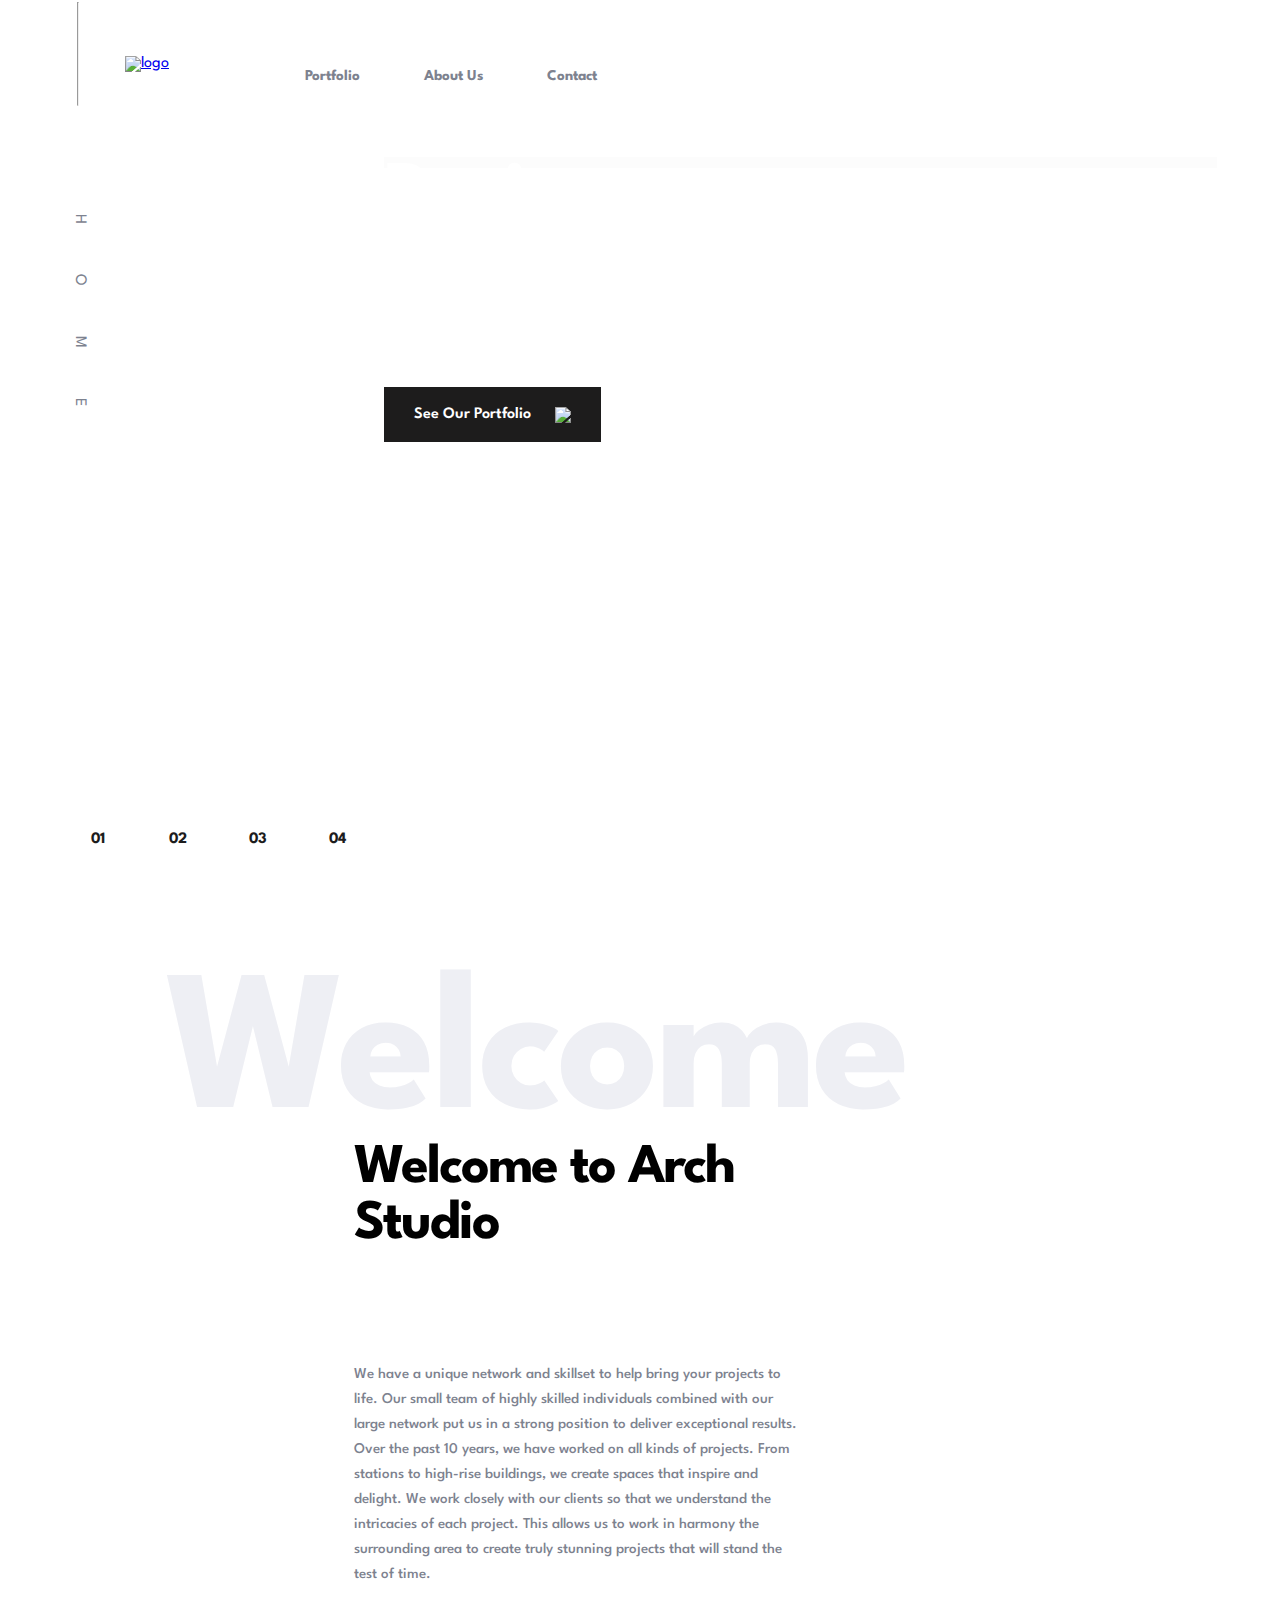
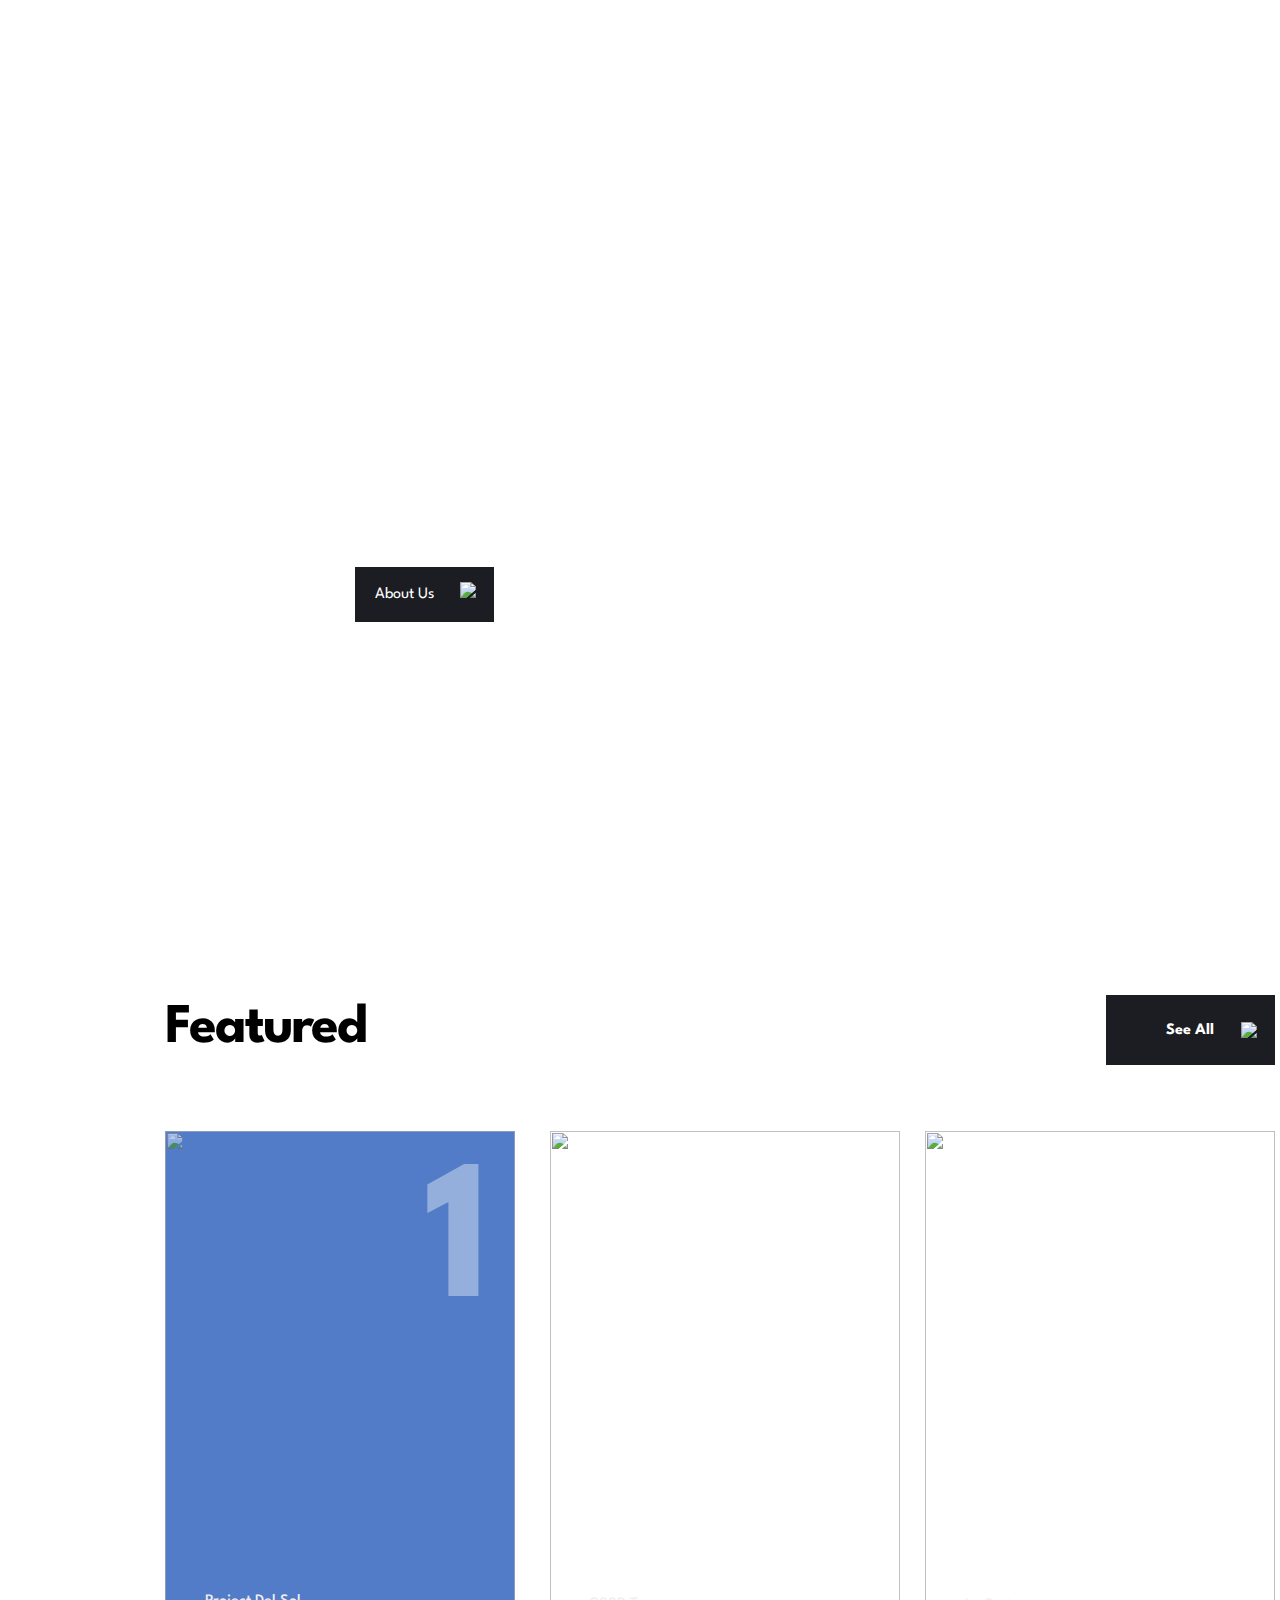
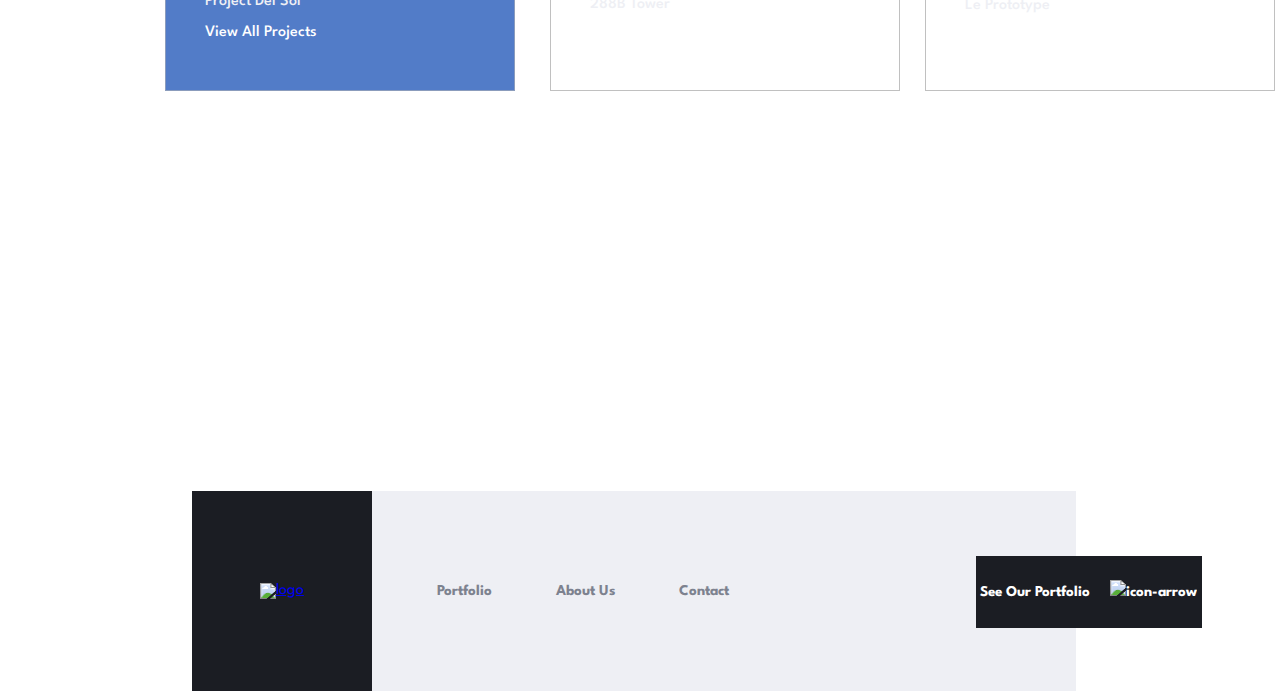
==== commit 8c72997e: "Merge pull request #27 from Darkoson/homepage" ====
--- a/index.html
+++ b/index.html
@@ -105,13 +105,13 @@
       
       <div class="info">
         <h2>Small team, big ideas</h2>
-        <a href="portfolio.html">About Us <img src="./assets/icons/icon-arrow.svg"></a>
+        <a href="about.html">About Us <img src="./assets/icons/icon-arrow.svg"></a>
       </div>
     </div>
     
     <div class="featured">
       <h2>Featured</h2>
-      <a href="">See All <img src="./assets/icons/icon-arrow.svg"> </a>
+      <a href="portfolio.html">See All <img src="./assets/icons/icon-arrow.svg"> </a>
     </div>
     
     
--- a/src/styles.css
+++ b/src/styles.css
@@ -25,20 +25,14 @@
     margin: auto;
     margin-bottom: -150px;
     padding-left: 40px;
-    /* height: 9.5rem; */
 }
 .logo {
-    /* position: absolute; */
     width: 96.16px;
     height: 40px;
-    /* margin-left: 9.5em; */
-    /* top: 56px; */
 }
 
 .nav-links {
-    /* position: absolute; */
     margin-left: 5%;
-    /* top: 70px; */
     
 }
 
@@ -55,14 +49,13 @@
     color: #7D828F;
     text-decoration: none;
 }
-
-/*.homebanner{
-    width: 100px;
-    height: 104px;
-    border: 1px solid #1B1D23;
-    position: absolute;
-    
-}*/
+.nav-links a:hover{
+    font-family: 'Spartan';
+    font-style: normal;
+    font-weight: bold;
+    font-size: 15px;
+    color: #010205;
+}
 
 .homebanner hr{
     width: 1px;
@@ -97,22 +90,15 @@
     position: absolute;
     width: 100%;
     clip-path: circle(0% at 0 50%);
-    
-    
 }
 
 .img-slider .slide.active{
     clip-path: circle(150% at 0 50%);
-    
-    
 }
 
 .img-slider .slide img{
     z-index: 1;
     width: 100%;
-    border-radius: 5px;
-    
-    
 }
 
 .img-slider .slide .info{
@@ -121,8 +107,7 @@
     left: 20%;
     background: rgba(0, 0, 0, 0.01);
     width: 75%;
-    height: 75%;
-    
+    height: 75%; 
 }
 
 .img-slider .slide .info h2{
@@ -355,7 +340,7 @@
 
 
 .featured a:hover{
-    background-color: #7D828F;
+    background: #7D828F;
 }
 
 
@@ -564,14 +549,11 @@
     max-width: 1110px;
     margin: 200px auto 0px auto;
     padding-left: 40px;
-    /* bottom: 0; */
     display: flex;
 }
 .footer-logo {
-    /* position: absolute; */
     width: 200px;
     height: 200px;
-    /* bottom: 0px; */
     background: #1B1D23;
     display: flex;
     justify-content: center;
@@ -586,8 +568,6 @@
 }
 
 .footer-nav {
-    /* position: absolute;
-    left: 200px; */
     width: 784px;
     height: 200px;
     background: #EEEFF4;
@@ -641,199 +621,62 @@
     background-color: #7D828F
 }
 
-
-/*@media(max-width: 768px){
-    .logo{
-        width: 96.16px;
-        height: 40px;
-        left: 150px;
-        top: 56px;
+@media only screen and (max-width: 768px) {
+    footer {
+        height: 383px;
+        width: 100%;
+        margin: 200px 0px 0px 0px;
+        padding-left: 0px;
+        display: block;
+        background: #EEEFF4;
     }
 
-    .nav-links{
-        width: 400px;
-        height: 25px;
-        left: 272px;
+    .footer-logo {
+        position: relative;
+        width: 120px;
+        height: 120px;
+        margin: 0 auto;
+        top: -60px;
     }
 
-    .homebanner p{
-        width: 98px;
-        height: 25px;
-        left: 39px;
+    .footer-logo img {
+        width: 58px;
+        height: 24px;
+        
     }
 
-    .homebanner{
-        width: 1px;
-        height: 104px;
-        left: 13px;
+    .footer-nav {
+        position: relative;
+        width: 80vw;
+        display: block;
+        margin: 0 auto;
+        height: auto;
+        top: -60px;
     }
 
-    .slide{
-        width: 573px;
-        height: 720px;
-        top: -20px;
-        left: -10px;
+    .footer-nav-links {
+        width: 100%;
     }
 
-    .slide_1 h3{
-        width: 457px;
-        height: 160px;
-        left: -75px;
-        top: -10px;
+    .footer-nav-links li {
+        display: block;
+        position: relative;
+        padding: 30px 0px;
+        margin: auto;
+        text-align: center;
+        left: unset;
+        right: 25px;
+        float: inherit;
+        
     }
 
-    .slide_note{
-        width: 457px;
-        height: 75px;
-    }
-
-    .slide_note p{
-        width: 475px;
-        height: 75px;
-        left: -75px;
-    }
-
-    .profile_note{
+    .button-link {
+        position: inherit;
         width: 252px;
         height: 72px;
-        left: -75px;
-        top: 10px;
-    }
-
-    .rectangle{
-        visibility: hidden;
-
-    }
-
-    .welcome_1 h1{
-        width: 581px;
-        height: 200px;
-        font-size: 120px;
-        top: 850px;
-    }
-
-    .welcome{
-        visibility: hidden;
-    }
-
-    .welcome_note{
-        width: 572px;
-        height: 275px;
+        left: 0px;
+        top: -60px;
+        margin: 0 auto;
         
     }
-
-    .welcome_note h3{
-        width: 446px;
-        height: 112px;
-        left: 160px;
-        top: 1100px;
-    }
-
-    .welcome_statement{
-        width: 572px;
-        height: 275px;
-        left: 160px;
-        top: 1300px;
-    }
-
-    .welcome_statement p{
-        left: 160px;
-        font-size: 15px;
-        
-    }
-
-    .smallteam{
-        width: 563px;
-        height: 560px;
-        top: 1680px;
-    }
-
-    .smallteam_1{
-        width: 445px;
-        height: 152px;
-
-    }
-
-    .smallteam_1 h3{
-        font-size: 56px;
-        left: 97px;
-    }
-
-    .aboutus_note{
-        width: 187px;
-        height: 72px;
-        left: -90px;
-        top: 0px;
-    }
-
-    .featured_1{
-        width: 263px;
-        height: 56px;
-        font-size: 56px;
-        
-    }
-
-    .featured_1 h2{
-        font-size: 56px;
-        top: 2350px;
-    }
-
-    .featured_note{
-        width: 169px;
-        height: 72px;
-        left: 570px;
-        top: 2380px;
-    }
-
-    .images{
-        width: 573px;
-    }
-
-    .projectdelsol{
-        width: 573px;
-        height: 240px;
-        top: -200px
-    }
-
-    .projectdelsol p{
-        width: 84px;
-        height: 200px;
-        font-size: 200px;
-        left: 400px;
-    }
-
-    .BTower{
-        top: 70px;
-        height: 240px;
-        width: 573px;
-        left: 0px;
-        background-repeat: no-repeat;
-
-    }
-
-    .leProtoype{
-        width: 573px;
-        height: 200px;
-        left: 0px;
-        top: 340px;
-    }
-
-    .footer-logo{
-        width: 120px;
-        height: 120px;
-        left: 0px;
-    }
-
-    .footer-nav{
-        width: 560px;
-        height: 120px;
-        left: 120px;
-    }
-
-    .button-link{
-        width: 252px;
-        height: 72px;
-        left: 560px;
-        top: 3520px;
-    }
 }